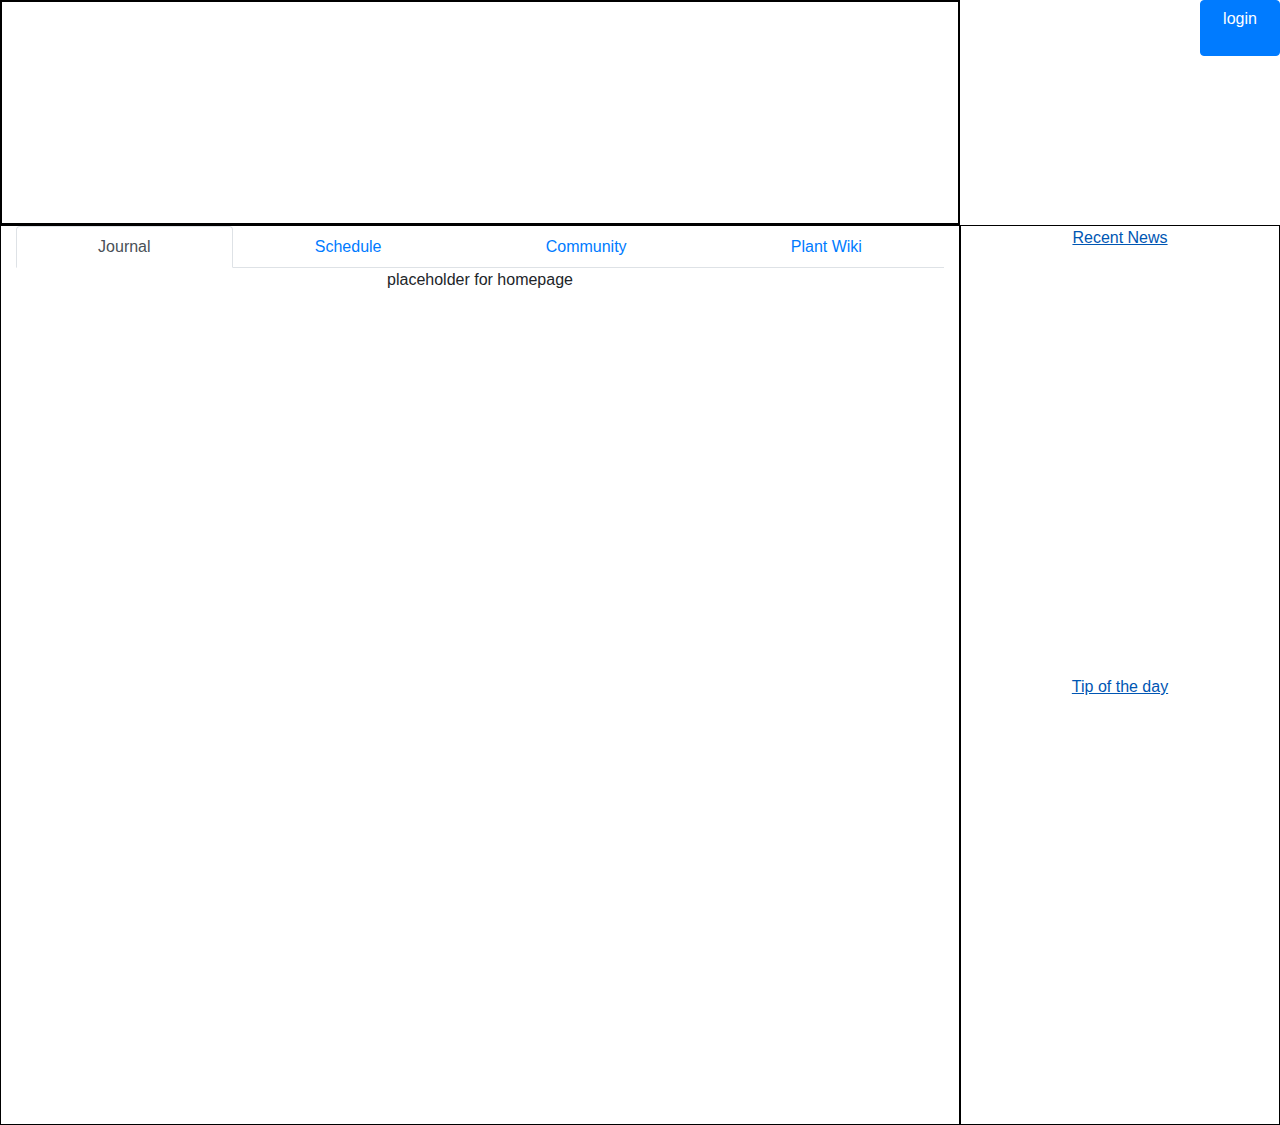
==== index.html @ de7c78e4 "side bar finished" ====
<!--
Plant Track
Collaborators: Alex Guo, Crista Mondragon, Jeremy Robles
-->
<!DOCTYPE html>
<html>
<head>
<meta charset="utf-8">
<title>Plant Track</title>

<!-- Load style sheets -->
<link rel="stylesheet" href="https://stackpath.bootstrapcdn.com/bootstrap/4.3.1/css/bootstrap.min.css" integrity="sha384-ggOyR0iXCbMQv3Xipma34MD+dH/1fQ784/j6cY/iJTQUOhcWr7x9JvoRxT2MZw1T" crossorigin="anonymous">
<link rel="stylesheet" href="mainLayout.css">

<!-- Use mobile-aware viewport -->
<meta name="viewport" content=
  "width=device-width, initial-scale=1, shrink-to-fit=no">

<!-- Load any supplemental Javascript libraries here -->
<script src="https://code.jquery.com/jquery-3.3.1.slim.min.js" integrity="sha384-q8i/X+965DzO0rT7abK41JStQIAqVgRVzpbzo5smXKp4YfRvH+8abtTE1Pi6jizo" crossorigin="anonymous"></script>
<script src="https://cdnjs.cloudflare.com/ajax/libs/popper.js/1.14.7/umd/popper.min.js" integrity="sha384-UO2eT0CpHqdSJQ6hJty5KVphtPhzWj9WO1clHTMGa3JDZwrnQq4sF86dIHNDz0W1" crossorigin="anonymous"></script>
<script src="https://stackpath.bootstrapcdn.com/bootstrap/4.3.1/js/bootstrap.min.js" integrity="sha384-JjSmVgyd0p3pXB1rRibZUAYoIIy6OrQ6VrjIEaFf/nJGzIxFDsf4x0xIM+B07jRM" crossorigin="anonymous"></script>
</head>

<body>
<div class="headWrapper">
    <div class="homeWrapper">
        <button type="button" id="homeBtn" class="btn btn-link"></button>
    </div>
    <div class="loginWrapper">
        <button type="button" id="loginBtn" class="btn btn-primary">login</button>
    </div>
</div>
<div class="container-fluid">
    <div class="row">
        <div class="col-md-9">
    	    <!-- Nav tabs -->
    	    <ul class="nav nav-tabs nav-fill" id="displayTabs" role="tablist">
    		    <li class="nav-item">
    		        <a class="nav-link active" id="journal-tab" data-toggle="tab" href="#journal" role="tab" aria-controls="journalControls" aria-selected="true">Journal</a>
    	     	</li>
    	     	<li class="nav-item">
    		        <a class="nav-link" id="schedule-tab" data-toggle="tab" href="#schedule" role="tab" aria-controls="scheduleControls" aria-selected="false">Schedule</a>
    	     	</li>
    	     	<li class="nav-item">
    		        <a class="nav-link" id="community-tab" data-toggle="tab" href="#community" role="tab" aria-controls="communityControls" aria-selected="false">Community</a>
    	     	</li>
    	     	<li class="nav-item">
    		        <a class="nav-link" id="plantWiki-tab" data-toggle="tab" href="#plantWiki" role="tab" aria-controls="plantWikiControls" aria-selected="false">Plant Wiki</a>
    	     	</li>
    	    </ul>
    	    
    	    <!-- Tab panes -->
    	    <div class="tab-content" id="tabPanes">
    	        <div class="tab-pane active" id="home" role="tabpanel">
                    placeholder for homepage 
                </div>
                <div class="tab-pane" id="journal" role="tabpanel" aria-labelledby="journal-tab">
    		        <!--journal code here-->
    		        placeholder for journal
    	        </div>
    	        <div class="tab-pane" id="schedule" role="tabpanel" aria-labelledby="schedule-tab">
    	        	<!--schedule code here-->
    	        	placeholder for schedule
    	        </div>
    	        <div class="tab-pane" id="community" role="tabpanel" aria-labelledby="community-tab">
    	        	<!--community code here-->
    	        	placeholder for community
    	        </div>
                <div class="tab-pane" id="plantWiki" role="tabpanel" aria-labelledby="plantWiki-tab">
                    <!--plant wiki code here-->
                    placeholder for wiki
    	        </div>
    	    </div>
	    </div>
	    <div class="col-md-3">
	        <div class="sidebarElement">
                Recent News 
            </div>
	        <div class="sidebarElement">
                Tip of the day 
            </div>
	    </div>
    </div>
</div> 

</body>
<script>
    $('#homeBtn').on('click', function(event){
        console.log('pressed'); 
        $('#tabPanes').children().each(function(obj, div){
            $('#' + div.id).removeClass('active')
        })
        $('#displayTabs').children().each(function(obj, div){
            $('#' + div.firstElementChild.id).removeClass('active')
        })
        $("#home").addClass('active')
    });
</script>
</html>
---- mainLayout.css ----
html,body {
  height:100vh;  
  max-width: 1920px;
  margin: 0 auto;
}
.container .container-flex .row { 
    height: 100vh;
    overflow: auto;  
} 
.col-md-12{
    border:2px solid blue;
    height100vh;
}
.col-md-9 {
    border: 1px solid black;
    background: white;
    text-align: center;
    height: 100vh;
    overflow: auto;  
}

.col-md-3 {
    border: 1px solid black;
    background: white;
    text-align: center;
    height: 100vh;
    overflow: auto;  
}
.headWrapper{
    display:flex;
    width:100%;
    height:25%;
}
.homeWrapper{
    display:flex;
    width:75%;
    height:100%;
    border: 2px solid black;
}
#homeBtn{
    display:flex;
    height:100%;
    width:100%;
    align-items: center;
}
.loginWrapper{
    display:flex;
    height:100%;
    width: 25%;
    justify-content:flex-end;
}
#loginBtn{
    display: flex;
    width: 25%;
    height: 25%;
    justify-content:center;
}
.sidebarElement{ 
    display: flex;
    width: 100%;
    height: 50%;
    justify-content:center;
    text-decoration:underline;
    color:#0056b3
}
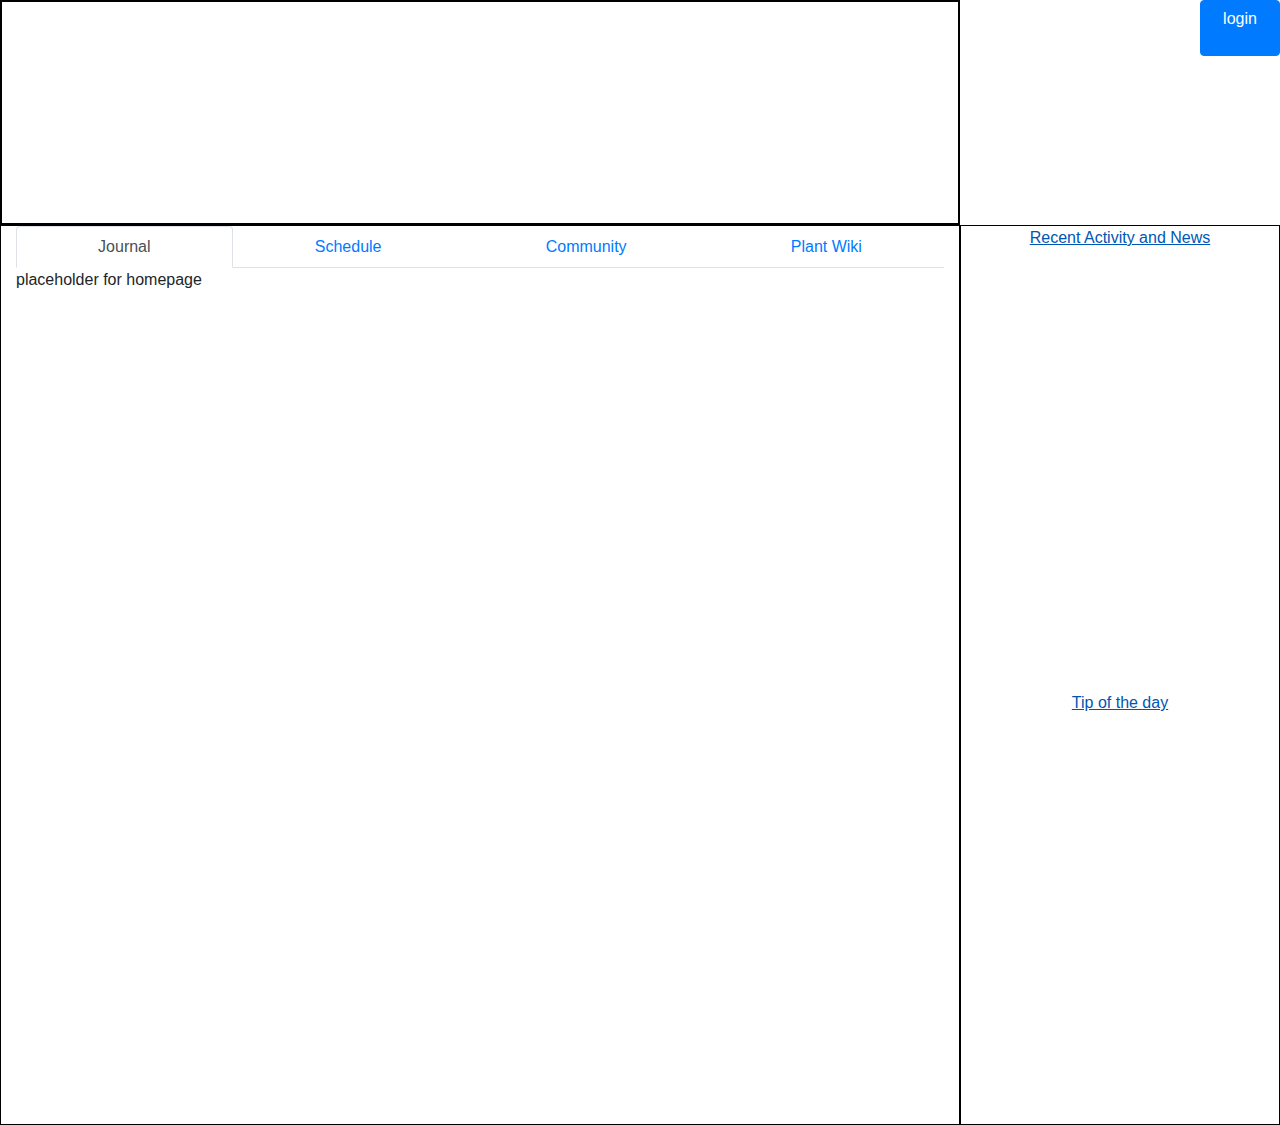
==== commit c6ada2bb: "Merged code" ====
--- a/index.html
+++ b/index.html
@@ -22,7 +22,7 @@
 <script src="https://stackpath.bootstrapcdn.com/bootstrap/4.3.1/js/bootstrap.min.js" integrity="sha384-JjSmVgyd0p3pXB1rRibZUAYoIIy6OrQ6VrjIEaFf/nJGzIxFDsf4x0xIM+B07jRM" crossorigin="anonymous"></script>
 </head>
 
-<body>
+<body onload="onLoad()">
 <div class="headWrapper">
     <div class="homeWrapper">
         <button type="button" id="homeBtn" class="btn btn-link"></button>
@@ -64,19 +64,201 @@
     	        	placeholder for schedule
     	        </div>
     	        <div class="tab-pane" id="community" role="tabpanel" aria-labelledby="community-tab">
-    	        	<!--community code here-->
-    	        	placeholder for community
+						<div class="container"  >
+
+								<header>
+									<p>
+									  <div align="left">
+										  <a href="#" onclick="communityHelp()"><img alt="help" src="help.png"  width="25" height="25" data-file-width="25" data-file-height="25"></a>
+										<input type="text" placeholder="Search communities...">
+							
+										<select>
+											<option value = "SortBy">Sort By...</option>
+										  <option value = "Alphabetical">Alphabetical</option>
+										  <option value = "Favorites">Favorites</option>
+										  <option value = "MostActive">Most Active</option>
+										  <option value = "LastVisited">Last Visited</option>
+										</select>
+									  </div>
+							
+									  <div align="right"><a href="#" onclick="return false;">
+										  <img alt="create community" src="add.png"  width="25" height="25" data-file-width="25" data-file-height="25">
+										<font color = "blue">Create Community</font></a>
+									  </div>
+									</p>
+								  </header>
+							
+								  
+								<div class="middle" style = "width: 100%; position: relative; " >
+							
+								  <div class="container" style = "width: 100%; float: left; overflow: hidden;">
+									<main class="content" style = "height: 75vh; overflow-y: scroll; padding: 0 0 0 270px;">
+									  <div>
+										  <div align="left"><a href="#" onclick="return false;">
+											  <img alt="new post" src="add.png"  width="30" height="30" data-file-width="30" data-file-height="30">
+											<font color = "blue">Make new post</font></a>
+										  </div><br>
+									  </div>
+									  <div id = "crista_post">
+										  <p><img alt="Crista M." src="crista.png"  width="64" height="64" data-file-width="64" data-file-height="64" style="border:1px solid black;"> <strong><a href="#" onclick="return false;"><font color="blue">Crista M.</font></a></strong> posted in <a href="#" onclick="return false;"><font color="blue"><u>#Rose-Growers</u></font></a></p>
+										  <p style="padding-left: 10px;">Look at my white rose bush! I worked real hard watering it and cultivating the soil when it was a wee little starter.</p>
+										  <p><img alt="Curio" src="post3.png"   height="128"  data-file-height="128" style="border:1px solid black; width: 100%; max-width: 100%;"> </p>
+										  <p>
+											<table style="table-layout: fixed; width: 100%; border: 1px solid;">
+											  
+												<td style ="width: 50%; " align = "center"><a href="#" onclick="return false;"><img alt="upvote" src="upvote.png"  width="20" height="20" data-file-width="20" data-file-height="20"> Upvote</a></button></td>
+												<td style ="width: 50%;"  align = "center"><a href="#" onclick="return false;"><img alt="comment" src="comment.png"  width="20" height="20" data-file-width="20" data-file-height="20"> Comment</a></button></td>
+											</table> 
+										  </p>
+									  </div>
+									  <div id = "rosa_post">
+										<p><img alt="Rosa D." src="rosa.png"  width="64" height="64" data-file-width="64" data-file-height="64" style="border:1px solid black;"> <strong><a href="#" onclick="return false;"><font color="blue">Rosa D.</font></a></strong> posted in <a href="#" onclick="return false;"><font color="blue"><u>#Chicago-Trackers</u></font></a></p>
+										<p style="padding-left: 10px;">Found this strange shrub in Greek Town. What is it? It smelled quite lovely and had white buds growing from it. I took this picture right after it was raining, so I do apologize for the poor quality of my phone camera.</p>
+										<p><img alt="Curio" src="post1.png"   height="128"  data-file-height="128" style="border:1px solid black; width: 100%; max-width: 100%;"> </p>
+										<p>
+										  <table style="table-layout: fixed; width: 100%; border: 1px solid;">
+											
+											  <td style ="width: 50%; " align = "center"><a href="#" onclick="return false;"><img alt="upvote" src="upvote.png"  width="20" height="20" data-file-width="20" data-file-height="20"> Upvote</a></button></td>
+											  <td style ="width: 50%;"  align = "center"><a href="#" onclick="return false;"><img alt="comment" src="comment.png"  width="20" height="20" data-file-width="20" data-file-height="20"> Comment</a></button></td>
+										  </table> 
+										</p>
+									  </div>
+									  <br>
+									  <div id = "alex_post">
+										  <p><img alt="Alex G." src="alex.png"  width="64" height="64" data-file-width="64" data-file-height="64" style="border:1px solid black;">  <strong><a href="#" onclick="return false;"><font color="blue">Alex G.</font></a></strong> posted in <a href="#" onclick="return false;"><font color="blue"><u>#Plant-Hoes</u></font><a href="#" onclick="return false;"></a></p>
+										  <p style="padding-left: 10px;">Look at this hoe.</p>
+										  <p><img alt="Curio" src="post2.png"   height="128"  data-file-height="128" style="border:1px solid black; width: 100%; max-width: 100%;"></p>
+										  <p>
+											<table style="table-layout: fixed; width: 100%; border: 1px solid;">
+												<td style ="width: 50%; " align = "center"><a href="#" onclick="return false;"><img alt="upvote" src="upvote.png"  width="20" height="20" data-file-width="20" data-file-height="20"> Upvote</a></button></td>
+												<td style ="width: 50%;"  align = "center"><a href="#" onclick="return false;"><img alt="comment" src="comment.png"  width="20" height="20" data-file-width="20" data-file-height="20"> Comment</a></button></td>
+											</table> 
+										  </p>
+									  </div>
+							
+									  <div id = "jeremy_post">
+										  <p><img alt="Jeremy R." src="jeremy.png"  width="64" height="64" data-file-width="64" data-file-height="64" style="border:1px solid black;">  <strong><a href="#" onclick="return false;"><font color="blue">Jeremy R.</font></a></strong> posted in <a href="#" onclick="return false;"><font color="blue"><u>#Announcements</u></font><a href="#" onclick="return false;"></a></p>
+										  <p style="padding-left: 10px;">Welcome to Plant Track Communities! Join a community based on specific interests. You may want to look into local garden clubs in your area. Love plant memes? Join <a href="#" onclick="return false;"><font color="blue"><u>#Plant-Hoes</u></font><a href="#" onclick="return false;"></a>! You can even make your own community and have other Plant Track users join them.</a></p>
+										  <p><img alt="Welcome to Communities" src="post4.png"   height="128"  data-file-height="128" style="border:1px solid black; width: 100%; max-width: 100%;"></p>
+										  <p>
+											<table style="table-layout: fixed; width: 100%; border: 1px solid;">
+												<td style ="width: 50%; " align = "center"><a href="#" onclick="return false;"><img alt="upvote" src="upvote.png"  width="20" height="20" data-file-width="20" data-file-height="20"> Upvote</a></button></td>
+												<td style ="width: 50%;"  align = "center"><a href="#" onclick="return false;"><img alt="comment" src="comment.png"  width="20" height="20" data-file-width="20" data-file-height="20"> Comment</a></button></td>
+											</table> 
+										  </p>
+									  </div>
+							
+									</main><!-- .content -->
+								  </div><!-- .container-->
+							  
+								  <aside class="left-sidebar" style =
+								  "float: left; width: 250px; margin-left: -100%;
+								  position: relative; ">
+									<p><u><strong>Your Communities</strong></u></p>
+									<p id = "ChicagoTrackersSubscribed"><a href="#" onclick="return false;"><font color = "#546E7A">#Chicago-Trackers</font></a> <a href="#" onclick="chicagoTrackers()"><img alt="remove" src="remove.png"  width="15" height="15" data-file-width="15" data-file-height="15"></a></p>
+									<p id = "PlantHoesSubscribed"><a href="#" onclick="return false;"><font color = "#546E7A">#Plant-Hoes</font></a> <a href="#" onclick="plantHoes()"><img alt="remove" src="remove.png"  width="15" height="15" data-file-width="15" data-file-height="15"></a></p>
+									<p id = "RoseGrowersSubscribed"><a href="#" onclick="return false"><font color = "#546E7A">#Rose-Growers</font></a> <a href="#" onclick="roseGrowers()"><img alt="remove" src="remove.png"  width="15" height="15" data-file-width="15" data-file-height="15"></a></p>
+								  
+									<p><strong><u>Suggested</u></strong></p>
+									<p id = "RoseGrowersSubscribe"><a href="#" onclick="return false"><font color = "#546E7A">#Rose-Growers</font></a> <a href="#" onclick="roseGrowers()"><img  alt="add" src="add.png"  width="15" height="15" data-file-width="15" data-file-height="15"></a></p>
+								  </aside><!-- .left-sidebar -->
+							  
+								</div><!-- .middle-->
+							</div> <!-- class="container" -->
     	        </div>
                 <div class="tab-pane" id="plantWiki" role="tabpanel" aria-labelledby="plantWiki-tab">
-                    <!--plant wiki code here-->
-                    placeholder for wiki
+                    
+<div class="container">
+
+		<header>
+			<h1><font face="Candara" color="green"><b>Plant Track Wiki</b></font> <a href="wikilogo.png" class="image">
+				<img alt="Wiki Logo.jpg" src="wikilogo.png"  width="100" height="100" data-file-width="100" data-file-height="100">
+			  </a></h1>
+			<div align="right"><input type="text" placeholder="Search Wiki..."></div>
+		  </header>
+	
+		<h1 id="firstHeading" class="firstHeading" style = "border-bottom: thin solid">Pansies</h1>
+	
+		<div class="middle" style = "width: 100%; position: relative;">
+	
+			<div class="container" style = "	width: 100%; float: left; overflow: hidden;">
+			  <main class="content" style = "padding: 0 350px 0 0;">
+				  <p>The garden pansy is a type of large-flowered hybrid plant cultivated as a garden flower. It is derived by hybridization from several species in the section Melanium ("the pansies") of the genus Viola, particularly Viola tricolor, a wildflower of Europe and western Asia known as heartsease. Some of these hybrids are referred to as Viola × wittrockiana Gams ex Nauenb. & Buttler. For simplicity, the older name Viola tricolor var. hortensis is often used.</p>
+				  <p>The garden pansy flower is 5 to 8 centimetres (2 to 3 in) in diameter and has two slightly overlapping upper petals, two side petals, and a single bottom petal with a slight beard emanating from the flower's center. These petals are usually white or yellow, purplish, or blue. The plant may grow to 23 cm (9 in) in height, and prefers sun to varying degrees and well-draining soils.</p>
+				  <p>Pansies are beautiful garden flowers that are usually grown as annuals, although they are technically biennials. They are a member of the genus Viola, making them closely related to violets. The most popular pansy purchased at garden centers each spring is Viola × wittrockiana, a hybrid form with many cultivars. Pansies are cultivated in a wide range of colors, ranging from gold and orange to purple, violet, and blue. Some pansies have bi-colored petals that are reminiscent of faces. The flowers are about two to three inches (about 6 cm) in diameter.</p>
+				</main><!-- .content -->
+			</div><!-- .container-->
+		
+			<aside class="right-sidebar" style = "
+			float: left;
+			width: 350px;
+			margin-left: -350px;
+			position: relative;">
+				<table class="infobox" style="text-align: left; width: 200px; font-size: 100%; border:1px solid;">
+					<tbody>
+					  <tr>
+					  <th colspan="2" style="text-align: center; background-color: rgb(180,250,180)">Pansy
+					  </th>
+					  </tr>
+					
+					  <tr>
+						<td colspan="2" style="text-align: center">
+						<a href="pansies.jpg" class="image">
+						  <img alt="Pansy Flower.jpg" src="pansies.jpg"  width="220" height="190" data-file-width="575" data-file-height="599" style="border:1px solid black;">
+						</a>
+						</td>
+					  </tr>
+					
+					  <tr>
+						<td>Lifespan:
+						</td>
+						<td><div style="display:inline" class="lifespan">XX</div>
+						</td>
+					  </tr>
+					
+					  <tr>
+						<td>Habit:
+						</td>
+						<td><div style="display:inline" class="habit">XX</div>
+						</td>
+					  </tr>
+					
+					  <tr>
+						<td>Exposure:
+						</td>
+						<td><div style="display:inline" class="exposure">XX</div>
+						</td>
+					  </tr>
+					
+					  <tr>
+						<td>Water:
+						</td>
+						<td><div style="display:inline" class="water">XX</div>
+						</td>
+					  </tr>
+					
+					  <tr>
+						<td>Zones:
+						</td>
+						<td><div style="display:inline" class="lifespan">XX</div>
+						</td>
+					  </tr>
+					
+					</tbody>
+					</table>
+			</aside><!-- .right-sidebar -->
+		
+		  </div><!-- .middle-->
+	</div> <!-- class="container" -->
     	        </div>
     	    </div>
 	    </div>
 	    <div class="col-md-3">
 	        <div class="sidebarElement">
-                Recent News 
-            </div>
+				Recent Activity and News
+			</div>
+			<p id = "recents"> </p>
+			
 	        <div class="sidebarElement">
                 Tip of the day 
             </div>
@@ -95,6 +277,110 @@
             $('#' + div.firstElementChild.id).removeClass('active')
         })
         $("#home").addClass('active')
-    });
+	});
+	
+	
+	var isSubscribedToPlantHoes = true;
+  var isSubscribedToChicagoTrackers = true;
+  var isSubscribedToRoseGrowers = true;
+
+function plantHoes()
+{
+    //User is subscribed but clicked the remove button
+    if (isSubscribedToPlantHoes == true)
+  {
+    if (confirm("Unsubscribe from #Chicago-Trackers?"))
+    {
+    document.getElementById("alex_post").style.display = 'none';
+    
+    document.getElementById("PlantHoesSubscribed").style.display = 'none';
+	document.getElementById("recents").innerHTML = "Unsubscribed from #Plant-Hoes";
+	document.getElementById("PlantHoesSubscribe").style.display = '';
+    isSubscribedToPlantHoes = false;
+    }
+  }//end if (isSubscribedToChicagoTrackers == true)
+}//end function plantHoes()
+
+function chicagoTrackers()
+{
+  //User is subscribed but clicked the remove button
+  if (isSubscribedToChicagoTrackers == true)
+  {
+    if (confirm("Unsubscribe from #Chicago-Trackers?"))
+    {
+    document.getElementById("rosa_post").style.display = 'none';
+    
+	document.getElementById("recents").innerHTML = "Unsubscribed from #Chicago-Trackers";
+    document.getElementById("ChicagoTrackersSubscribed").style.display = 'none';
+    document.getElementById("ChicagoTrackersSubscribe").style.display = '';
+	isSubscribedToChicagoTrackers = false;
+    }
+  }//end if (isSubscribedToChicagoTrackers == true)
+}//end function chicagoTrackers()
+
+function roseGrowers()
+{
+  //User is subscribed but clicked the remove button
+  if (isSubscribedToRoseGrowers == true)
+  {
+    if (confirm("Unsubscribe from #Rose-Growers?"))
+    {
+    document.getElementById("crista_post").style.display = 'none';
+    
+    document.getElementById("RoseGrowersSubscribed").style.display = 'none';
+	document.getElementById("RoseGrowersSubscribe").style.display = '';
+	document.getElementById("recents").innerHTML = "Unsubscribed from #Rose-Growers";
+    isSubscribedToRoseGrowers = false;
+    }
+  }//end if (isSubscribedToRoseGrowers == true)
+
+  //User is not yet subscribed and clicked the add button
+  else 
+  {
+    if (confirm("Subscribe to #Rose-Growers?"))
+    {
+      document.getElementById("crista_post").style.display = '';
+      document.getElementById("RoseGrowersSubscribed").style.display = '';
+      document.getElementById("RoseGrowersSubscribe").style.display = 'none';
+	  isSubscribedToRoseGrowers = true;
+	document.getElementById("recents").innerHTML = "Subscribed to #Rose-Growers";
+    }
+  }
+}//end function roseGrowers()
+
+function onLoad()
+{
+  if (isSubscribedToRoseGrowers == true)
+  {
+    document.getElementById("crista_post").style.display = 'none';
+    
+    document.getElementById("RoseGrowersSubscribed").style.display = 'none';
+    document.getElementById("RoseGrowersSubscribe").style.display = '';
+    isSubscribedToRoseGrowers = false;
+  }//end if (isSubscribedToRoseGrowers == true)
+
+  else 
+  {
+    document.getElementById("crista_post").style.display = '';
+    document.getElementById("RoseGrowersSubscribed").style.display = '';
+    document.getElementById("RoseGrowersSubscribe").style.display = 'none';
+    isSubscribedToRoseGrowers = true;
+  }
+}
+
+function addCommunity(elementID)
+{
+  
+}//end function addCommunity(elementID)
+
+function removeCommunity(elementID)
+{
+  
+}//end function addCommunity(elementID)
+
+function communityHelp()
+{
+  alert("Welcome to Plant Track Communities! Here you can see what other Plant Trackers are up to. Join communities based on specific interests and have posts curated for you.");
+}//end function communityHelp()
 </script>
 </html>
--- a/mainLayout.css
+++ b/mainLayout.css
@@ -14,7 +14,7 @@
 .col-md-9 {
     border: 1px solid black;
     background: white;
-    text-align: center;
+    text-align: left;
     height: 100vh;
     overflow: auto;  
 }
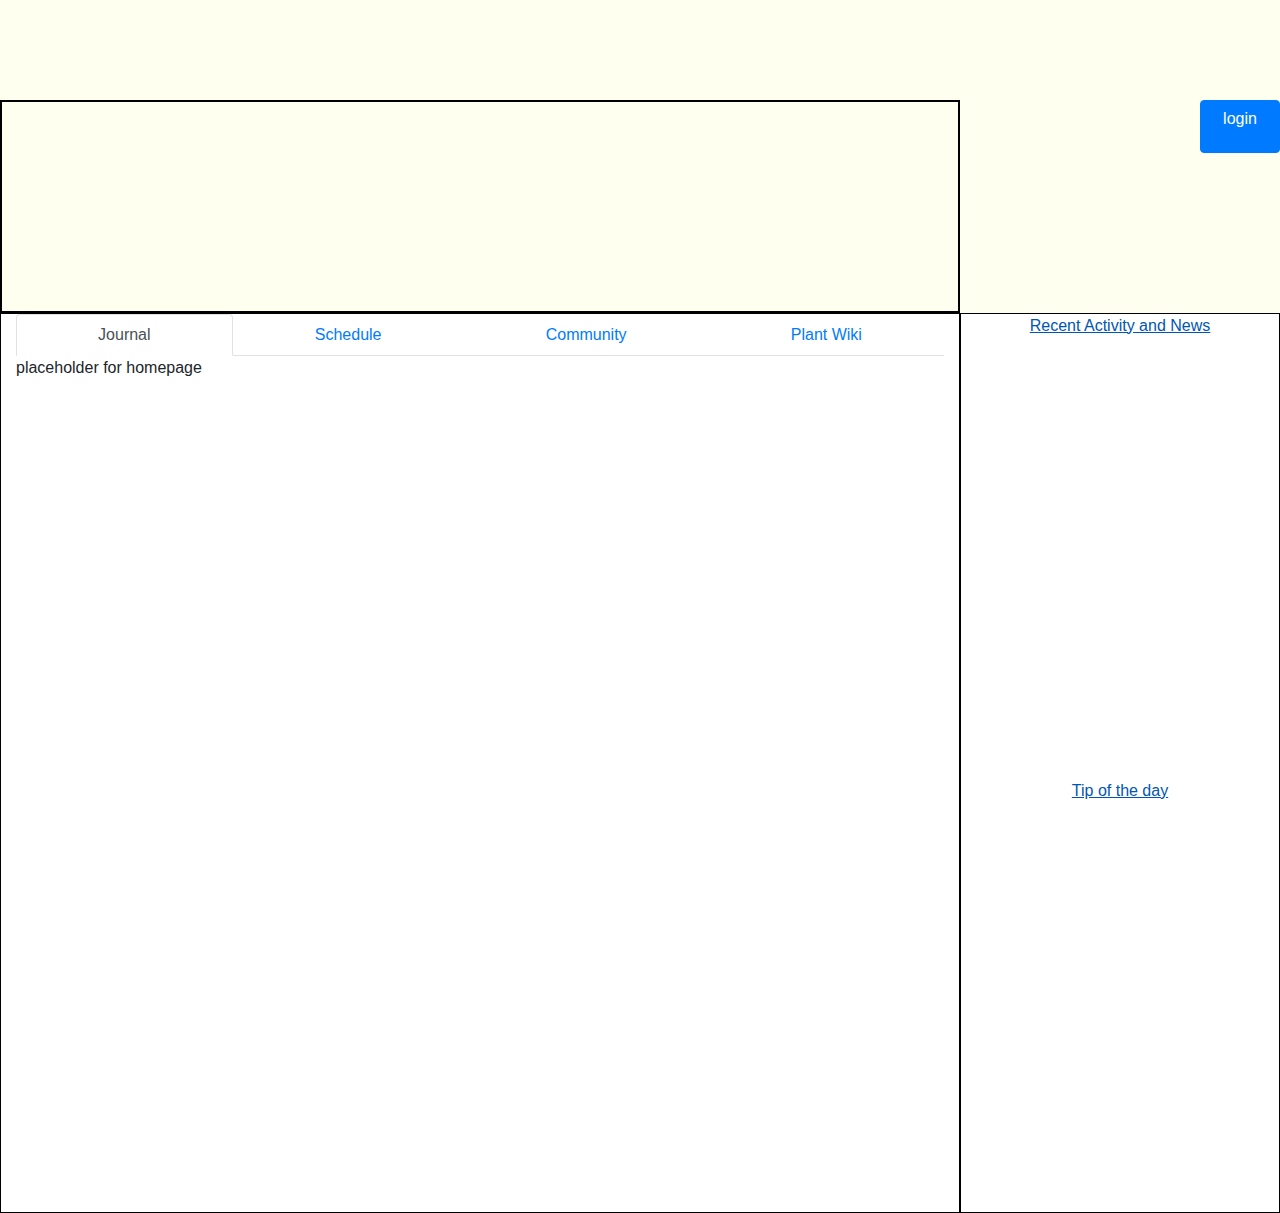
==== commit c525090e: "Merge branch 'master' of https://github.com/cmondragon15117/plant-tracker" ====
--- a/index.html
+++ b/index.html
@@ -49,11 +49,11 @@
     		        <a class="nav-link" id="plantWiki-tab" data-toggle="tab" href="#plantWiki" role="tab" aria-controls="plantWikiControls" aria-selected="false">Plant Wiki</a>
     	     	</li>
     	    </ul>
-    	    
+
     	    <!-- Tab panes -->
     	    <div class="tab-content" id="tabPanes">
     	        <div class="tab-pane active" id="home" role="tabpanel">
-                    placeholder for homepage 
+                    placeholder for homepage
                 </div>
                 <div class="tab-pane" id="journal" role="tabpanel" aria-labelledby="journal-tab">
     		        <!--journal code here-->
@@ -71,7 +71,7 @@
 									  <div align="left">
 										  <a href="#" onclick="communityHelp()"><img alt="help" src="help.png"  width="25" height="25" data-file-width="25" data-file-height="25"></a>
 										<input type="text" placeholder="Search communities...">
-							
+
 										<select>
 											<option value = "SortBy">Sort By...</option>
 										  <option value = "Alphabetical">Alphabetical</option>
@@ -80,17 +80,17 @@
 										  <option value = "LastVisited">Last Visited</option>
 										</select>
 									  </div>
-							
+
 									  <div align="right"><a href="#" onclick="return false;">
 										  <img alt="create community" src="add.png"  width="25" height="25" data-file-width="25" data-file-height="25">
 										<font color = "blue">Create Community</font></a>
 									  </div>
 									</p>
 								  </header>
-							
-								  
+
+
 								<div class="middle" style = "width: 100%; position: relative; " >
-							
+
 								  <div class="container" style = "width: 100%; float: left; overflow: hidden;">
 									<main class="content" style = "height: 75vh; overflow-y: scroll; padding: 0 0 0 270px;">
 									  <div>
@@ -105,10 +105,10 @@
 										  <p><img alt="Curio" src="post3.png"   height="128"  data-file-height="128" style="border:1px solid black; width: 100%; max-width: 100%;"> </p>
 										  <p>
 											<table style="table-layout: fixed; width: 100%; border: 1px solid;">
-											  
+
 												<td style ="width: 50%; " align = "center"><a href="#" onclick="return false;"><img alt="upvote" src="upvote.png"  width="20" height="20" data-file-width="20" data-file-height="20"> Upvote</a></button></td>
 												<td style ="width: 50%;"  align = "center"><a href="#" onclick="return false;"><img alt="comment" src="comment.png"  width="20" height="20" data-file-width="20" data-file-height="20"> Comment</a></button></td>
-											</table> 
+											</table>
 										  </p>
 									  </div>
 									  <div id = "rosa_post">
@@ -117,10 +117,10 @@
 										<p><img alt="Curio" src="post1.png"   height="128"  data-file-height="128" style="border:1px solid black; width: 100%; max-width: 100%;"> </p>
 										<p>
 										  <table style="table-layout: fixed; width: 100%; border: 1px solid;">
-											
+
 											  <td style ="width: 50%; " align = "center"><a href="#" onclick="return false;"><img alt="upvote" src="upvote.png"  width="20" height="20" data-file-width="20" data-file-height="20"> Upvote</a></button></td>
 											  <td style ="width: 50%;"  align = "center"><a href="#" onclick="return false;"><img alt="comment" src="comment.png"  width="20" height="20" data-file-width="20" data-file-height="20"> Comment</a></button></td>
-										  </table> 
+										  </table>
 										</p>
 									  </div>
 									  <br>
@@ -132,10 +132,10 @@
 											<table style="table-layout: fixed; width: 100%; border: 1px solid;">
 												<td style ="width: 50%; " align = "center"><a href="#" onclick="return false;"><img alt="upvote" src="upvote.png"  width="20" height="20" data-file-width="20" data-file-height="20"> Upvote</a></button></td>
 												<td style ="width: 50%;"  align = "center"><a href="#" onclick="return false;"><img alt="comment" src="comment.png"  width="20" height="20" data-file-width="20" data-file-height="20"> Comment</a></button></td>
-											</table> 
+											</table>
 										  </p>
 									  </div>
-							
+
 									  <div id = "jeremy_post">
 										  <p><img alt="Jeremy R." src="jeremy.png"  width="64" height="64" data-file-width="64" data-file-height="64" style="border:1px solid black;">  <strong><a href="#" onclick="return false;"><font color="blue">Jeremy R.</font></a></strong> posted in <a href="#" onclick="return false;"><font color="blue"><u>#Announcements</u></font><a href="#" onclick="return false;"></a></p>
 										  <p style="padding-left: 10px;">Welcome to Plant Track Communities! Join a community based on specific interests. You may want to look into local garden clubs in your area. Love plant memes? Join <a href="#" onclick="return false;"><font color="blue"><u>#Plant-Hoes</u></font><a href="#" onclick="return false;"></a>! You can even make your own community and have other Plant Track users join them.</a></p>
@@ -144,13 +144,13 @@
 											<table style="table-layout: fixed; width: 100%; border: 1px solid;">
 												<td style ="width: 50%; " align = "center"><a href="#" onclick="return false;"><img alt="upvote" src="upvote.png"  width="20" height="20" data-file-width="20" data-file-height="20"> Upvote</a></button></td>
 												<td style ="width: 50%;"  align = "center"><a href="#" onclick="return false;"><img alt="comment" src="comment.png"  width="20" height="20" data-file-width="20" data-file-height="20"> Comment</a></button></td>
-											</table> 
+											</table>
 										  </p>
 									  </div>
-							
+
 									</main><!-- .content -->
 								  </div><!-- .container-->
-							  
+
 								  <aside class="left-sidebar" style =
 								  "float: left; width: 250px; margin-left: -100%;
 								  position: relative; ">
@@ -158,16 +158,16 @@
 									<p id = "ChicagoTrackersSubscribed"><a href="#" onclick="return false;"><font color = "#546E7A">#Chicago-Trackers</font></a> <a href="#" onclick="chicagoTrackers()"><img alt="remove" src="remove.png"  width="15" height="15" data-file-width="15" data-file-height="15"></a></p>
 									<p id = "PlantHoesSubscribed"><a href="#" onclick="return false;"><font color = "#546E7A">#Plant-Hoes</font></a> <a href="#" onclick="plantHoes()"><img alt="remove" src="remove.png"  width="15" height="15" data-file-width="15" data-file-height="15"></a></p>
 									<p id = "RoseGrowersSubscribed"><a href="#" onclick="return false"><font color = "#546E7A">#Rose-Growers</font></a> <a href="#" onclick="roseGrowers()"><img alt="remove" src="remove.png"  width="15" height="15" data-file-width="15" data-file-height="15"></a></p>
-								  
+
 									<p><strong><u>Suggested</u></strong></p>
 									<p id = "RoseGrowersSubscribe"><a href="#" onclick="return false"><font color = "#546E7A">#Rose-Growers</font></a> <a href="#" onclick="roseGrowers()"><img  alt="add" src="add.png"  width="15" height="15" data-file-width="15" data-file-height="15"></a></p>
 								  </aside><!-- .left-sidebar -->
-							  
+
 								</div><!-- .middle-->
 							</div> <!-- class="container" -->
     	        </div>
                 <div class="tab-pane" id="plantWiki" role="tabpanel" aria-labelledby="plantWiki-tab">
-                    
+
 <div class="container">
 
 		<header>
@@ -176,11 +176,11 @@
 			  </a></h1>
 			<div align="right"><input type="text" placeholder="Search Wiki..."></div>
 		  </header>
-	
+
 		<h1 id="firstHeading" class="firstHeading" style = "border-bottom: thin solid">Pansies</h1>
-	
+
 		<div class="middle" style = "width: 100%; position: relative;">
-	
+
 			<div class="container" style = "	width: 100%; float: left; overflow: hidden;">
 			  <main class="content" style = "padding: 0 350px 0 0;">
 				  <p>The garden pansy is a type of large-flowered hybrid plant cultivated as a garden flower. It is derived by hybridization from several species in the section Melanium ("the pansies") of the genus Viola, particularly Viola tricolor, a wildflower of Europe and western Asia known as heartsease. Some of these hybrids are referred to as Viola × wittrockiana Gams ex Nauenb. & Buttler. For simplicity, the older name Viola tricolor var. hortensis is often used.</p>
@@ -188,7 +188,7 @@
 				  <p>Pansies are beautiful garden flowers that are usually grown as annuals, although they are technically biennials. They are a member of the genus Viola, making them closely related to violets. The most popular pansy purchased at garden centers each spring is Viola × wittrockiana, a hybrid form with many cultivars. Pansies are cultivated in a wide range of colors, ranging from gold and orange to purple, violet, and blue. Some pansies have bi-colored petals that are reminiscent of faces. The flowers are about two to three inches (about 6 cm) in diameter.</p>
 				</main><!-- .content -->
 			</div><!-- .container-->
-		
+
 			<aside class="right-sidebar" style = "
 			float: left;
 			width: 350px;
@@ -200,7 +200,7 @@
 					  <th colspan="2" style="text-align: center; background-color: rgb(180,250,180)">Pansy
 					  </th>
 					  </tr>
-					
+
 					  <tr>
 						<td colspan="2" style="text-align: center">
 						<a href="pansies.jpg" class="image">
@@ -208,46 +208,46 @@
 						</a>
 						</td>
 					  </tr>
-					
+
 					  <tr>
 						<td>Lifespan:
 						</td>
 						<td><div style="display:inline" class="lifespan">XX</div>
 						</td>
 					  </tr>
-					
+
 					  <tr>
 						<td>Habit:
 						</td>
 						<td><div style="display:inline" class="habit">XX</div>
 						</td>
 					  </tr>
-					
+
 					  <tr>
 						<td>Exposure:
 						</td>
 						<td><div style="display:inline" class="exposure">XX</div>
 						</td>
 					  </tr>
-					
+
 					  <tr>
 						<td>Water:
 						</td>
 						<td><div style="display:inline" class="water">XX</div>
 						</td>
 					  </tr>
-					
+
 					  <tr>
 						<td>Zones:
 						</td>
 						<td><div style="display:inline" class="lifespan">XX</div>
 						</td>
 					  </tr>
-					
+
 					</tbody>
 					</table>
 			</aside><!-- .right-sidebar -->
-		
+
 		  </div><!-- .middle-->
 	</div> <!-- class="container" -->
     	        </div>
@@ -258,18 +258,18 @@
 				Recent Activity and News
 			</div>
 			<p id = "recents"> </p>
-			
+
 	        <div class="sidebarElement">
-                Tip of the day 
+                Tip of the day
             </div>
 	    </div>
     </div>
-</div> 
+</div>
 
 </body>
 <script>
     $('#homeBtn').on('click', function(event){
-        console.log('pressed'); 
+        console.log('pressed');
         $('#tabPanes').children().each(function(obj, div){
             $('#' + div.id).removeClass('active')
         })
@@ -278,8 +278,8 @@
         })
         $("#home").addClass('active')
 	});
-	
-	
+
+
 	var isSubscribedToPlantHoes = true;
   var isSubscribedToChicagoTrackers = true;
   var isSubscribedToRoseGrowers = true;
@@ -292,7 +292,7 @@
     if (confirm("Unsubscribe from #Chicago-Trackers?"))
     {
     document.getElementById("alex_post").style.display = 'none';
-    
+
     document.getElementById("PlantHoesSubscribed").style.display = 'none';
 	document.getElementById("recents").innerHTML = "Unsubscribed from #Plant-Hoes";
 	document.getElementById("PlantHoesSubscribe").style.display = '';
@@ -309,7 +309,7 @@
     if (confirm("Unsubscribe from #Chicago-Trackers?"))
     {
     document.getElementById("rosa_post").style.display = 'none';
-    
+
 	document.getElementById("recents").innerHTML = "Unsubscribed from #Chicago-Trackers";
     document.getElementById("ChicagoTrackersSubscribed").style.display = 'none';
     document.getElementById("ChicagoTrackersSubscribe").style.display = '';
@@ -326,7 +326,7 @@
     if (confirm("Unsubscribe from #Rose-Growers?"))
     {
     document.getElementById("crista_post").style.display = 'none';
-    
+
     document.getElementById("RoseGrowersSubscribed").style.display = 'none';
 	document.getElementById("RoseGrowersSubscribe").style.display = '';
 	document.getElementById("recents").innerHTML = "Unsubscribed from #Rose-Growers";
@@ -335,7 +335,7 @@
   }//end if (isSubscribedToRoseGrowers == true)
 
   //User is not yet subscribed and clicked the add button
-  else 
+  else
   {
     if (confirm("Subscribe to #Rose-Growers?"))
     {
@@ -353,13 +353,13 @@
   if (isSubscribedToRoseGrowers == true)
   {
     document.getElementById("crista_post").style.display = 'none';
-    
+
     document.getElementById("RoseGrowersSubscribed").style.display = 'none';
     document.getElementById("RoseGrowersSubscribe").style.display = '';
     isSubscribedToRoseGrowers = false;
   }//end if (isSubscribedToRoseGrowers == true)
 
-  else 
+  else
   {
     document.getElementById("crista_post").style.display = '';
     document.getElementById("RoseGrowersSubscribed").style.display = '';
@@ -370,12 +370,12 @@
 
 function addCommunity(elementID)
 {
-  
+
 }//end function addCommunity(elementID)
 
 function removeCommunity(elementID)
 {
-  
+
 }//end function addCommunity(elementID)
 
 function communityHelp()
--- a/mainLayout.css
+++ b/mainLayout.css
@@ -1,12 +1,15 @@
 html,body {
-  height:100vh;  
+  height:100vh;
   max-width: 1920px;
   margin: 0 auto;
+  padding-top: 50px;
+  background: ivory;
+
 }
-.container .container-flex .row { 
+.container .container-flex .row {
     height: 100vh;
-    overflow: auto;  
-} 
+    overflow: auto;
+}
 .col-md-12{
     border:2px solid blue;
     height100vh;
@@ -16,7 +19,7 @@
     background: white;
     text-align: left;
     height: 100vh;
-    overflow: auto;  
+    overflow: auto;
 }
 
 .col-md-3 {
@@ -24,7 +27,7 @@
     background: white;
     text-align: center;
     height: 100vh;
-    overflow: auto;  
+    overflow: auto;
 }
 .headWrapper{
     display:flex;
@@ -49,13 +52,14 @@
     width: 25%;
     justify-content:flex-end;
 }
+
 #loginBtn{
     display: flex;
     width: 25%;
     height: 25%;
     justify-content:center;
 }
-.sidebarElement{ 
+.sidebarElement{
     display: flex;
     width: 100%;
     height: 50%;
@@ -63,3 +67,19 @@
     text-decoration:underline;
     color:#0056b3
 }
+
+table {
+  padding: 50px;
+  margin: 0 auto;
+  border-collapse: collapse;
+}
+
+td {
+  text-align: center;
+  padding-right: 75px;
+  /* border-right: solid 1px #f00; */
+}
+
+.journal {
+  padding-right: 150px;
+}
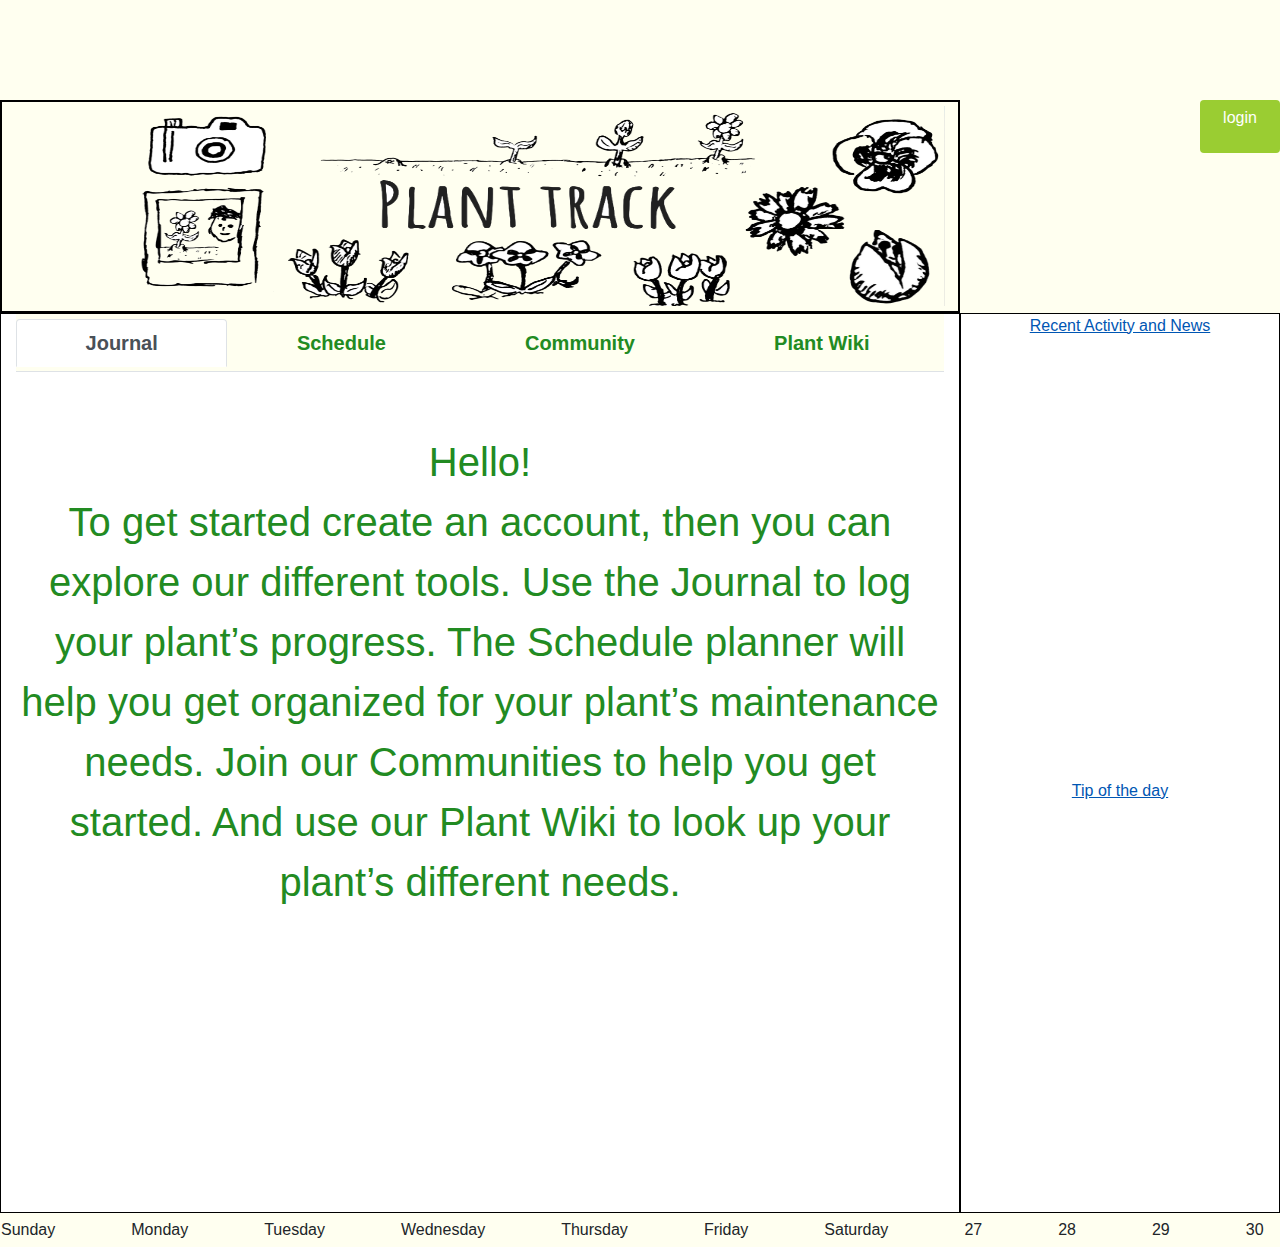
==== commit 360b2661: "adding journal entries, style" ====
--- a/index.html
+++ b/index.html
@@ -5,382 +5,561 @@
 <!DOCTYPE html>
 <html>
 <head>
-<meta charset="utf-8">
-<title>Plant Track</title>
-
-<!-- Load style sheets -->
-<link rel="stylesheet" href="https://stackpath.bootstrapcdn.com/bootstrap/4.3.1/css/bootstrap.min.css" integrity="sha384-ggOyR0iXCbMQv3Xipma34MD+dH/1fQ784/j6cY/iJTQUOhcWr7x9JvoRxT2MZw1T" crossorigin="anonymous">
-<link rel="stylesheet" href="mainLayout.css">
-
-<!-- Use mobile-aware viewport -->
-<meta name="viewport" content=
+  <meta charset="utf-8">
+  <title>
+    Plant Track
+    <a src="planttracklogo"></a>
+  </title>
+
+  <!-- Load style sheets -->
+  <link rel="stylesheet" href="https://stackpath.bootstrapcdn.com/bootstrap/4.3.1/css/bootstrap.min.css" integrity="sha384-ggOyR0iXCbMQv3Xipma34MD+dH/1fQ784/j6cY/iJTQUOhcWr7x9JvoRxT2MZw1T" crossorigin="anonymous">
+  <link rel="stylesheet" href="mainLayout.css">
+
+  <!-- Use mobile-aware viewport -->
+  <meta name="viewport" content=
   "width=device-width, initial-scale=1, shrink-to-fit=no">
 
-<!-- Load any supplemental Javascript libraries here -->
-<script src="https://code.jquery.com/jquery-3.3.1.slim.min.js" integrity="sha384-q8i/X+965DzO0rT7abK41JStQIAqVgRVzpbzo5smXKp4YfRvH+8abtTE1Pi6jizo" crossorigin="anonymous"></script>
-<script src="https://cdnjs.cloudflare.com/ajax/libs/popper.js/1.14.7/umd/popper.min.js" integrity="sha384-UO2eT0CpHqdSJQ6hJty5KVphtPhzWj9WO1clHTMGa3JDZwrnQq4sF86dIHNDz0W1" crossorigin="anonymous"></script>
-<script src="https://stackpath.bootstrapcdn.com/bootstrap/4.3.1/js/bootstrap.min.js" integrity="sha384-JjSmVgyd0p3pXB1rRibZUAYoIIy6OrQ6VrjIEaFf/nJGzIxFDsf4x0xIM+B07jRM" crossorigin="anonymous"></script>
+  <!-- Load any supplemental Javascript libraries here -->
+  <script src="https://code.jquery.com/jquery-3.3.1.slim.min.js" integrity="sha384-q8i/X+965DzO0rT7abK41JStQIAqVgRVzpbzo5smXKp4YfRvH+8abtTE1Pi6jizo" crossorigin="anonymous"></script>
+  <script src="https://cdnjs.cloudflare.com/ajax/libs/popper.js/1.14.7/umd/popper.min.js" integrity="sha384-UO2eT0CpHqdSJQ6hJty5KVphtPhzWj9WO1clHTMGa3JDZwrnQq4sF86dIHNDz0W1" crossorigin="anonymous"></script>
+  <script src="https://stackpath.bootstrapcdn.com/bootstrap/4.3.1/js/bootstrap.min.js" integrity="sha384-JjSmVgyd0p3pXB1rRibZUAYoIIy6OrQ6VrjIEaFf/nJGzIxFDsf4x0xIM+B07jRM" crossorigin="anonymous"></script>
 </head>
 
 <body onload="onLoad()">
-<div class="headWrapper">
+  <div class="headWrapper">
     <div class="homeWrapper">
-        <button type="button" id="homeBtn" class="btn btn-link"></button>
+      <button type="button" id="homeBtn" class="btn btn-link"><img src="planttracklogo.png"  width="1000" height="200" id="logo"></button>
     </div>
     <div class="loginWrapper">
-        <button type="button" id="loginBtn" class="btn btn-primary">login</button>
+      <button type="button" id="loginBtn" class="btn btn-primary">login</button>
     </div>
-</div>
-<div class="container-fluid">
+  </div>
+  <div class="container-fluid">
     <div class="row">
-        <div class="col-md-9">
-    	    <!-- Nav tabs -->
-    	    <ul class="nav nav-tabs nav-fill" id="displayTabs" role="tablist">
-    		    <li class="nav-item">
-    		        <a class="nav-link active" id="journal-tab" data-toggle="tab" href="#journal" role="tab" aria-controls="journalControls" aria-selected="true">Journal</a>
-    	     	</li>
-    	     	<li class="nav-item">
-    		        <a class="nav-link" id="schedule-tab" data-toggle="tab" href="#schedule" role="tab" aria-controls="scheduleControls" aria-selected="false">Schedule</a>
-    	     	</li>
-    	     	<li class="nav-item">
-    		        <a class="nav-link" id="community-tab" data-toggle="tab" href="#community" role="tab" aria-controls="communityControls" aria-selected="false">Community</a>
-    	     	</li>
-    	     	<li class="nav-item">
-    		        <a class="nav-link" id="plantWiki-tab" data-toggle="tab" href="#plantWiki" role="tab" aria-controls="plantWikiControls" aria-selected="false">Plant Wiki</a>
-    	     	</li>
-    	    </ul>
-
-    	    <!-- Tab panes -->
-    	    <div class="tab-content" id="tabPanes">
-    	        <div class="tab-pane active" id="home" role="tabpanel">
-                    placeholder for homepage
-                </div>
-                <div class="tab-pane" id="journal" role="tabpanel" aria-labelledby="journal-tab">
-    		        <!--journal code here-->
-    		        placeholder for journal
-    	        </div>
-    	        <div class="tab-pane" id="schedule" role="tabpanel" aria-labelledby="schedule-tab">
-    	        	<!--schedule code here-->
-    	        	placeholder for schedule
-    	        </div>
-    	        <div class="tab-pane" id="community" role="tabpanel" aria-labelledby="community-tab">
-						<div class="container"  >
-
-								<header>
-									<p>
-									  <div align="left">
-										  <a href="#" onclick="communityHelp()"><img alt="help" src="help.png"  width="25" height="25" data-file-width="25" data-file-height="25"></a>
-										<input type="text" placeholder="Search communities...">
-
-										<select>
-											<option value = "SortBy">Sort By...</option>
-										  <option value = "Alphabetical">Alphabetical</option>
-										  <option value = "Favorites">Favorites</option>
-										  <option value = "MostActive">Most Active</option>
-										  <option value = "LastVisited">Last Visited</option>
-										</select>
-									  </div>
-
-									  <div align="right"><a href="#" onclick="return false;">
-										  <img alt="create community" src="add.png"  width="25" height="25" data-file-width="25" data-file-height="25">
-										<font color = "blue">Create Community</font></a>
-									  </div>
-									</p>
-								  </header>
-
-
-								<div class="middle" style = "width: 100%; position: relative; " >
-
-								  <div class="container" style = "width: 100%; float: left; overflow: hidden;">
-									<main class="content" style = "height: 75vh; overflow-y: scroll; padding: 0 0 0 270px;">
-									  <div>
-										  <div align="left"><a href="#" onclick="return false;">
-											  <img alt="new post" src="add.png"  width="30" height="30" data-file-width="30" data-file-height="30">
-											<font color = "blue">Make new post</font></a>
-										  </div><br>
-									  </div>
-									  <div id = "crista_post">
-										  <p><img alt="Crista M." src="crista.png"  width="64" height="64" data-file-width="64" data-file-height="64" style="border:1px solid black;"> <strong><a href="#" onclick="return false;"><font color="blue">Crista M.</font></a></strong> posted in <a href="#" onclick="return false;"><font color="blue"><u>#Rose-Growers</u></font></a></p>
-										  <p style="padding-left: 10px;">Look at my white rose bush! I worked real hard watering it and cultivating the soil when it was a wee little starter.</p>
-										  <p><img alt="Curio" src="post3.png"   height="128"  data-file-height="128" style="border:1px solid black; width: 100%; max-width: 100%;"> </p>
-										  <p>
-											<table style="table-layout: fixed; width: 100%; border: 1px solid;">
-
-												<td style ="width: 50%; " align = "center"><a href="#" onclick="return false;"><img alt="upvote" src="upvote.png"  width="20" height="20" data-file-width="20" data-file-height="20"> Upvote</a></button></td>
-												<td style ="width: 50%;"  align = "center"><a href="#" onclick="return false;"><img alt="comment" src="comment.png"  width="20" height="20" data-file-width="20" data-file-height="20"> Comment</a></button></td>
-											</table>
-										  </p>
-									  </div>
-									  <div id = "rosa_post">
-										<p><img alt="Rosa D." src="rosa.png"  width="64" height="64" data-file-width="64" data-file-height="64" style="border:1px solid black;"> <strong><a href="#" onclick="return false;"><font color="blue">Rosa D.</font></a></strong> posted in <a href="#" onclick="return false;"><font color="blue"><u>#Chicago-Trackers</u></font></a></p>
-										<p style="padding-left: 10px;">Found this strange shrub in Greek Town. What is it? It smelled quite lovely and had white buds growing from it. I took this picture right after it was raining, so I do apologize for the poor quality of my phone camera.</p>
-										<p><img alt="Curio" src="post1.png"   height="128"  data-file-height="128" style="border:1px solid black; width: 100%; max-width: 100%;"> </p>
-										<p>
-										  <table style="table-layout: fixed; width: 100%; border: 1px solid;">
-
-											  <td style ="width: 50%; " align = "center"><a href="#" onclick="return false;"><img alt="upvote" src="upvote.png"  width="20" height="20" data-file-width="20" data-file-height="20"> Upvote</a></button></td>
-											  <td style ="width: 50%;"  align = "center"><a href="#" onclick="return false;"><img alt="comment" src="comment.png"  width="20" height="20" data-file-width="20" data-file-height="20"> Comment</a></button></td>
-										  </table>
-										</p>
-									  </div>
-									  <br>
-									  <div id = "alex_post">
-										  <p><img alt="Alex G." src="alex.png"  width="64" height="64" data-file-width="64" data-file-height="64" style="border:1px solid black;">  <strong><a href="#" onclick="return false;"><font color="blue">Alex G.</font></a></strong> posted in <a href="#" onclick="return false;"><font color="blue"><u>#Plant-Hoes</u></font><a href="#" onclick="return false;"></a></p>
-										  <p style="padding-left: 10px;">Look at this hoe.</p>
-										  <p><img alt="Curio" src="post2.png"   height="128"  data-file-height="128" style="border:1px solid black; width: 100%; max-width: 100%;"></p>
-										  <p>
-											<table style="table-layout: fixed; width: 100%; border: 1px solid;">
-												<td style ="width: 50%; " align = "center"><a href="#" onclick="return false;"><img alt="upvote" src="upvote.png"  width="20" height="20" data-file-width="20" data-file-height="20"> Upvote</a></button></td>
-												<td style ="width: 50%;"  align = "center"><a href="#" onclick="return false;"><img alt="comment" src="comment.png"  width="20" height="20" data-file-width="20" data-file-height="20"> Comment</a></button></td>
-											</table>
-										  </p>
-									  </div>
-
-									  <div id = "jeremy_post">
-										  <p><img alt="Jeremy R." src="jeremy.png"  width="64" height="64" data-file-width="64" data-file-height="64" style="border:1px solid black;">  <strong><a href="#" onclick="return false;"><font color="blue">Jeremy R.</font></a></strong> posted in <a href="#" onclick="return false;"><font color="blue"><u>#Announcements</u></font><a href="#" onclick="return false;"></a></p>
-										  <p style="padding-left: 10px;">Welcome to Plant Track Communities! Join a community based on specific interests. You may want to look into local garden clubs in your area. Love plant memes? Join <a href="#" onclick="return false;"><font color="blue"><u>#Plant-Hoes</u></font><a href="#" onclick="return false;"></a>! You can even make your own community and have other Plant Track users join them.</a></p>
-										  <p><img alt="Welcome to Communities" src="post4.png"   height="128"  data-file-height="128" style="border:1px solid black; width: 100%; max-width: 100%;"></p>
-										  <p>
-											<table style="table-layout: fixed; width: 100%; border: 1px solid;">
-												<td style ="width: 50%; " align = "center"><a href="#" onclick="return false;"><img alt="upvote" src="upvote.png"  width="20" height="20" data-file-width="20" data-file-height="20"> Upvote</a></button></td>
-												<td style ="width: 50%;"  align = "center"><a href="#" onclick="return false;"><img alt="comment" src="comment.png"  width="20" height="20" data-file-width="20" data-file-height="20"> Comment</a></button></td>
-											</table>
-										  </p>
-									  </div>
-
-									</main><!-- .content -->
-								  </div><!-- .container-->
-
-								  <aside class="left-sidebar" style =
-								  "float: left; width: 250px; margin-left: -100%;
-								  position: relative; ">
-									<p><u><strong>Your Communities</strong></u></p>
-									<p id = "ChicagoTrackersSubscribed"><a href="#" onclick="return false;"><font color = "#546E7A">#Chicago-Trackers</font></a> <a href="#" onclick="chicagoTrackers()"><img alt="remove" src="remove.png"  width="15" height="15" data-file-width="15" data-file-height="15"></a></p>
-									<p id = "PlantHoesSubscribed"><a href="#" onclick="return false;"><font color = "#546E7A">#Plant-Hoes</font></a> <a href="#" onclick="plantHoes()"><img alt="remove" src="remove.png"  width="15" height="15" data-file-width="15" data-file-height="15"></a></p>
-									<p id = "RoseGrowersSubscribed"><a href="#" onclick="return false"><font color = "#546E7A">#Rose-Growers</font></a> <a href="#" onclick="roseGrowers()"><img alt="remove" src="remove.png"  width="15" height="15" data-file-width="15" data-file-height="15"></a></p>
-
-									<p><strong><u>Suggested</u></strong></p>
-									<p id = "RoseGrowersSubscribe"><a href="#" onclick="return false"><font color = "#546E7A">#Rose-Growers</font></a> <a href="#" onclick="roseGrowers()"><img  alt="add" src="add.png"  width="15" height="15" data-file-width="15" data-file-height="15"></a></p>
-								  </aside><!-- .left-sidebar -->
-
-								</div><!-- .middle-->
-							</div> <!-- class="container" -->
-    	        </div>
-                <div class="tab-pane" id="plantWiki" role="tabpanel" aria-labelledby="plantWiki-tab">
-
-<div class="container">
-
-		<header>
-			<h1><font face="Candara" color="green"><b>Plant Track Wiki</b></font> <a href="wikilogo.png" class="image">
-				<img alt="Wiki Logo.jpg" src="wikilogo.png"  width="100" height="100" data-file-width="100" data-file-height="100">
-			  </a></h1>
-			<div align="right"><input type="text" placeholder="Search Wiki..."></div>
-		  </header>
-
-		<h1 id="firstHeading" class="firstHeading" style = "border-bottom: thin solid">Pansies</h1>
-
-		<div class="middle" style = "width: 100%; position: relative;">
-
-			<div class="container" style = "	width: 100%; float: left; overflow: hidden;">
-			  <main class="content" style = "padding: 0 350px 0 0;">
-				  <p>The garden pansy is a type of large-flowered hybrid plant cultivated as a garden flower. It is derived by hybridization from several species in the section Melanium ("the pansies") of the genus Viola, particularly Viola tricolor, a wildflower of Europe and western Asia known as heartsease. Some of these hybrids are referred to as Viola × wittrockiana Gams ex Nauenb. & Buttler. For simplicity, the older name Viola tricolor var. hortensis is often used.</p>
-				  <p>The garden pansy flower is 5 to 8 centimetres (2 to 3 in) in diameter and has two slightly overlapping upper petals, two side petals, and a single bottom petal with a slight beard emanating from the flower's center. These petals are usually white or yellow, purplish, or blue. The plant may grow to 23 cm (9 in) in height, and prefers sun to varying degrees and well-draining soils.</p>
-				  <p>Pansies are beautiful garden flowers that are usually grown as annuals, although they are technically biennials. They are a member of the genus Viola, making them closely related to violets. The most popular pansy purchased at garden centers each spring is Viola × wittrockiana, a hybrid form with many cultivars. Pansies are cultivated in a wide range of colors, ranging from gold and orange to purple, violet, and blue. Some pansies have bi-colored petals that are reminiscent of faces. The flowers are about two to three inches (about 6 cm) in diameter.</p>
-				</main><!-- .content -->
-			</div><!-- .container-->
-
-			<aside class="right-sidebar" style = "
-			float: left;
-			width: 350px;
-			margin-left: -350px;
-			position: relative;">
-				<table class="infobox" style="text-align: left; width: 200px; font-size: 100%; border:1px solid;">
-					<tbody>
-					  <tr>
-					  <th colspan="2" style="text-align: center; background-color: rgb(180,250,180)">Pansy
-					  </th>
-					  </tr>
-
-					  <tr>
-						<td colspan="2" style="text-align: center">
-						<a href="pansies.jpg" class="image">
-						  <img alt="Pansy Flower.jpg" src="pansies.jpg"  width="220" height="190" data-file-width="575" data-file-height="599" style="border:1px solid black;">
-						</a>
-						</td>
-					  </tr>
-
-					  <tr>
-						<td>Lifespan:
-						</td>
-						<td><div style="display:inline" class="lifespan">XX</div>
-						</td>
-					  </tr>
-
-					  <tr>
-						<td>Habit:
-						</td>
-						<td><div style="display:inline" class="habit">XX</div>
-						</td>
-					  </tr>
-
-					  <tr>
-						<td>Exposure:
-						</td>
-						<td><div style="display:inline" class="exposure">XX</div>
-						</td>
-					  </tr>
-
-					  <tr>
-						<td>Water:
-						</td>
-						<td><div style="display:inline" class="water">XX</div>
-						</td>
-					  </tr>
-
-					  <tr>
-						<td>Zones:
-						</td>
-						<td><div style="display:inline" class="lifespan">XX</div>
-						</td>
-					  </tr>
-
-					</tbody>
-					</table>
-			</aside><!-- .right-sidebar -->
-
-		  </div><!-- .middle-->
-	</div> <!-- class="container" -->
-    	        </div>
-    	    </div>
-	    </div>
-	    <div class="col-md-3">
-	        <div class="sidebarElement">
-				Recent Activity and News
-			</div>
-			<p id = "recents"> </p>
-
-	        <div class="sidebarElement">
-                Tip of the day
+      <div class="col-md-9">
+        <!-- Nav tabs -->
+        <ul class="nav nav-tabs nav-fill" id="displayTabs" role="tablist">
+          <li class="nav-item">
+            <a class="nav-link active" id="journal-tab" data-toggle="tab" href="#journal" role="tab" aria-controls="journalControls" aria-selected="true">Journal</a>
+          </li>
+          <li class="nav-item">
+            <a class="nav-link" id="schedule-tab" data-toggle="tab" href="#schedule" role="tab" aria-controls="scheduleControls" aria-selected="false">Schedule</a>
+          </li>
+          <li class="nav-item">
+            <a class="nav-link" id="community-tab" data-toggle="tab" href="#community" role="tab" aria-controls="communityControls" aria-selected="false">Community</a>
+          </li>
+          <li class="nav-item">
+            <a class="nav-link" id="plantWiki-tab" data-toggle="tab" href="#plantWiki" role="tab" aria-controls="plantWikiControls" aria-selected="false">Plant Wiki</a>
+          </li>
+        </ul>
+
+        <!-- Tab panes -->
+        <div class="tab-content" id="tabPanes">
+          <div class="tab-pane active" id="home" role="tabpanel">
+            <!-- <img src="planttracklogo.png"  width="1225" height="500"> data-file-width="25" data-file-height="25">-->
+
+            <div id="summary">
+              <br>
+              Hello!
+              <br>
+              To get started create an account, then you can explore our different tools.
+              Use the Journal to log your plant’s progress.
+              The Schedule planner will help you get organized for your plant’s maintenance needs.
+              Join our Communities to help you get started.
+              And use our Plant Wiki to look up your plant’s different needs.
             </div>
-	    </div>
+          </div>
+          <div class="tab-pane" id="journal" role="tabpanel" aria-labelledby="journal-tab">
+            <!--journal code here-->
+            <br>
+
+            <!-- journal buttons -->
+            <table>
+              <td>
+                <!-- <button type="button" name="button" class="journalBtn">?</button> -->
+                <a href="#" onclick="journalHelp()"><img alt="help" src="help.png"  width="25" height="25" data-file-width="25" data-file-height="25"></a>
+              </td>
+              <td>
+                <input type="text" placeholder="Search journal entries...">
+              </td>
+              <td>
+                <select>
+                  <option value = "SortBy">Sort By...</option>
+                  <option value = "Alphabetical">Alphabetical</option>
+                  <option value = "Favorites">Favorites</option>
+                  <option value = "MostActive">Most Active</option>
+                  <option value = "LastVisited">Last Visited</option>
+                </select>
+              </td>
+              <td>
+                <a href="#" onclick="return false;">
+                  <img alt="create entry" src="add.png"  width="25" height="25" data-file-width="25" data-file-height="25">
+                  <font color = "forestgreen">Create Entry</font></a>
+                </td>
+
+              </table>
+
+              <!-- journal entries -->
+              <table>
+                <tr>
+                  <td class="journalHeader">
+                    Name
+                  </td>
+                  <td class="journalHeader">
+                    Species
+                  </td>
+                  <td class="journalHeader">
+                    Log Data
+                  </td>
+                  <td class="journalHeader">
+                    Status
+                  </td>
+                  <td class="journalHeader">
+                    Timeline
+                  </td>
+                </tr>
+                <br><br>
+                <tr>
+                  <td class="journal">
+                    Charles
+                  </td>
+                  <td class="journal">
+                    Rosebush
+                  </td>
+                  <td class="journal">
+                    09/20/2019
+                  </td>
+                  <td class="journal">
+                    Mature
+                  </td>
+                  <td class="journal">
+                    Coming soon!
+                  </td>
+                </tr>
+                <tr>
+                  <td class="journal">
+                    Rosy
+                  </td>
+                  <td class="journal">
+                    Rosebush
+                  </td>
+                  <td class="journal">
+                    02/18/2018
+                  </td>
+                  <td class="journal">
+                    Dying
+                  </td>
+                  <td class="journal">
+                    ...
+                  </td>
+                </tr>
+                <tr>
+                  <td class="journal">
+                    Daze
+                  </td>
+                  <td class="journal">
+                    Daisy
+                  </td>
+                  <td class="journal">
+                    09/12/2019
+                  </td>
+                  <td class="journal">
+                    Seedling
+                  </td>
+                  <td class="journal">
+                    ...
+                  </td>
+                </tr>
+                <tr>
+                  <td class="journal">
+                    Gingy
+                  </td>
+                  <td class="journal">
+                    Ginger
+                  </td>
+                  <td class="journal">
+                    09/2/2019
+                  </td>
+                  <td class="journal">
+                    Seedling
+                  </td>
+                  <td class="journal">
+                    ...
+                  </td>
+                </tr>
+                <tr>
+                  <td class="journal">
+                    Rosa
+                  </td>
+                  <td class="journal">
+                    Rosebush
+                  </td>
+                  <td class="journal">
+                    03/18/2019
+                  </td>
+                  <td class="journal">
+                    Seedling
+                  </td>
+                  <td class="journal">
+                    ...
+                  </td>
+                </tr>
+              </table>
+            </div>
+            <div class="tab-pane" id="schedule" role="tabpanel" aria-labelledby="schedule-tab">
+              <script type="text/javascript">
+                var table = document.createElement('table');
+                var tr = document.createElement('tr');
+                var weekdays = ['Sunday', 'Monday', 'Tuesday', 'Wednesday', 'Thursday', 'Friday', 'Saturday'];
+
+                for(var i = 0; i < 7; i++) {
+                  var td = document.createElement('td');
+                  var text = document.createTextNode(weekdays[i]);
+                  td.appendChild(text);
+                  tr.appendChild(td);
+                }
+                table.appendChild(tr);
+                var counter = 27;
+                for (var i = 0; i < 5; i++){
+                  var tr1 = document.createElement('tr');
+                  for(var i = 0; i < 7; i++) {
+                    if(counter == 32) {
+                      counter = 1;
+                    }
+                    var td1 = document.createElement('td');
+                    var text1 = document.createTextNode(counter.toString());
+                    td1.appendChild(text1);
+                    tr.appendChild(td1);
+                    counter++;
+                  }
+                  table.appendChild(tr);
+                }
+
+                document.body.appendChild(table);
+              </script>
+            </div>
+            <div class="tab-pane" id="community" role="tabpanel" aria-labelledby="community-tab">
+              <div class="container"  >
+
+                <header>
+                  <p>
+                    <div align="left">
+                      <a href="#" onclick="communityHelp()"><img alt="help" src="help.png"  width="25" height="25" data-file-width="25" data-file-height="25"></a>
+                      <input type="text" placeholder="Search communities...">
+
+                      <select>
+                        <option value = "SortBy">Sort By...</option>
+                        <option value = "Alphabetical">Alphabetical</option>
+                        <option value = "Favorites">Favorites</option>
+                        <option value = "MostActive">Most Active</option>
+                        <option value = "LastVisited">Last Visited</option>
+                      </select>
+                    </div>
+
+                    <div align="right"><a href="#" onclick="return false;">
+                      <img alt="create community" src="add.png"  width="25" height="25" data-file-width="25" data-file-height="25">
+                      <font color = "forestgreen">Create Community</font></a>
+                    </div>
+                  </p>
+                </header>
+
+
+                <div class="middle" style = "width: 100%; position: relative; " >
+
+                  <div class="container" style = "width: 100%; float: left; overflow: hidden;">
+                    <main class="content" style = "height: 75vh; overflow-y: scroll; padding: 0 0 0 270px;">
+                      <div>
+                        <div align="left"><a href="#" onclick="return false;">
+                          <img alt="new post" src="add.png"  width="30" height="30" data-file-width="30" data-file-height="30">
+                          <font color = "forestgreen">Make new post</font></a>
+                        </div><br>
+                      </div>
+                      <div id = "crista_post">
+                        <p><img alt="Crista M." src="crista.png"  width="64" height="64" data-file-width="64" data-file-height="64" style="border:1px solid black;"> <strong><a href="#" onclick="return false;"><font color="forestgreen">Crista M.</font></a></strong> posted in <a href="#" onclick="return false;"><font color="forestgreen"><u>#Rose-Growers</u></font></a></p>
+                        <p style="padding-left: 10px;">Look at my white rose bush! I worked real hard watering it and cultivating the soil when it was a wee little starter.</p>
+                        <p><img alt="Curio" src="post3.png"   height="128"  data-file-height="128" style="border:1px solid black; width: 100%; max-width: 100%;"> </p>
+                        <p>
+                          <table style="table-layout: fixed; width: 100%; border: 1px solid;">
+
+                            <td style ="width: 50%; " align = "center"><a href="#" onclick="return false;"><img alt="upvote" src="upvote.png"  width="20" height="20" data-file-width="20" data-file-height="20"> Upvote</a></button></td>
+                            <td style ="width: 50%;"  align = "center"><a href="#" onclick="return false;"><img alt="comment" src="comment.png"  width="20" height="20" data-file-width="20" data-file-height="20"> Comment</a></button></td>
+                          </table>
+                        </p>
+                      </div>
+                      <div id = "rosa_post">
+                        <p><img alt="Rosa D." src="rosa.png"  width="64" height="64" data-file-width="64" data-file-height="64" style="border:1px solid black;"> <strong><a href="#" onclick="return false;"><font color="forestgreen">Rosa D.</font></a></strong> posted in <a href="#" onclick="return false;"><font color="forestgreen"><u>#Chicago-Trackers</u></font></a></p>
+                        <p style="padding-left: 10px;">Found this strange shrub in Greek Town. What is it? It smelled quite lovely and had white buds growing from it. I took this picture right after it was raining, so I do apologize for the poor quality of my phone camera.</p>
+                        <p><img alt="Curio" src="post1.png"   height="128"  data-file-height="128" style="border:1px solid black; width: 100%; max-width: 100%;"> </p>
+                        <p>
+                          <table style="table-layout: fixed; width: 100%; border: 1px solid;">
+
+                            <td style ="width: 50%; " align = "center"><a href="#" onclick="return false;"><img alt="upvote" src="upvote.png"  width="20" height="20" data-file-width="20" data-file-height="20"> Upvote</a></button></td>
+                            <td style ="width: 50%;"  align = "center"><a href="#" onclick="return false;"><img alt="comment" src="comment.png"  width="20" height="20" data-file-width="20" data-file-height="20"> Comment</a></button></td>
+                          </table>
+                        </p>
+                      </div>
+                      <br>
+                      <div id = "alex_post">
+                        <p><img alt="Alex G." src="alex.png"  width="64" height="64" data-file-width="64" data-file-height="64" style="border:1px solid black;">  <strong><a href="#" onclick="return false;"><font color="forestgreen">Alex G.</font></a></strong> posted in <a href="#" onclick="return false;"><font color="forestgreen"><u>#Plant-Hoes</u></font><a href="#" onclick="return false;"></a></p>
+                        <p style="padding-left: 10px;">Look at this hoe.</p>
+                        <p><img alt="Curio" src="post2.png"   height="128"  data-file-height="128" style="border:1px solid black; width: 100%; max-width: 100%;"></p>
+                        <p>
+                          <table style="table-layout: fixed; width: 100%; border: 1px solid;">
+                            <td style ="width: 50%; " align = "center"><a href="#" onclick="return false;"><img alt="upvote" src="upvote.png"  width="20" height="20" data-file-width="20" data-file-height="20"> Upvote</a></button></td>
+                            <td style ="width: 50%;"  align = "center"><a href="#" onclick="return false;"><img alt="comment" src="comment.png"  width="20" height="20" data-file-width="20" data-file-height="20"> Comment</a></button></td>
+                          </table>
+                        </p>
+                      </div>
+
+                      <div id = "jeremy_post">
+                        <p><img alt="Jeremy R." src="jeremy.png"  width="64" height="64" data-file-width="64" data-file-height="64" style="border:1px solid black;">  <strong><a href="#" onclick="return false;"><font color="forestgreen">Jeremy R.</font></a></strong> posted in <a href="#" onclick="return false;"><font color="forestgreen"><u>#Announcements</u></font><a href="#" onclick="return false;"></a></p>
+                        <p style="padding-left: 10px;">Welcome to Plant Track Communities! Join a community based on specific interests. You may want to look into local garden clubs in your area. Love plant memes? Join <a href="#" onclick="return false;"><font color="forestgreen"><u>#Plant-Hoes</u></font><a href="#" onclick="return false;"></a>! You can even make your own community and have other Plant Track users join them.</a></p>
+                        <p><img alt="Welcome to Communities" src="post4.png"   height="128"  data-file-height="128" style="border:1px solid black; width: 100%; max-width: 100%;"></p>
+                        <p>
+                          <table style="table-layout: fixed; width: 100%; border: 1px solid;">
+                            <td style ="width: 50%; " align = "center"><a href="#" onclick="return false;"><img alt="upvote" src="upvote.png"  width="20" height="20" data-file-width="20" data-file-height="20"> Upvote</a></button></td>
+                            <td style ="width: 50%;"  align = "center"><a href="#" onclick="return false;"><img alt="comment" src="comment.png"  width="20" height="20" data-file-width="20" data-file-height="20"> Comment</a></button></td>
+                          </table>
+                        </p>
+                      </div>
+
+                    </main><!-- .content -->
+                  </div><!-- .container-->
+
+                  <aside class="left-sidebar" style =
+                  "float: left; width: 250px; margin-left: -100%;
+                  position: relative; ">
+                  <p><u><strong>Your Communities</strong></u></p>
+                  <p id = "ChicagoTrackersSubscribed"><a href="#" onclick="return false;"><font color = "#546E7A">#Chicago-Trackers</font></a> <a href="#" onclick="chicagoTrackers()"><img alt="remove" src="remove.png"  width="15" height="15" data-file-width="15" data-file-height="15"></a></p>
+                  <p id = "PlantHoesSubscribed"><a href="#" onclick="return false;"><font color = "#546E7A">#Plant-Hoes</font></a> <a href="#" onclick="plantHoes()"><img alt="remove" src="remove.png"  width="15" height="15" data-file-width="15" data-file-height="15"></a></p>
+                  <p id = "RoseGrowersSubscribed"><a href="#" onclick="return false"><font color = "#546E7A">#Rose-Growers</font></a> <a href="#" onclick="roseGrowers()"><img alt="remove" src="remove.png"  width="15" height="15" data-file-width="15" data-file-height="15"></a></p>
+
+                  <p><strong><u>Suggested</u></strong></p>
+                  <p id = "RoseGrowersSubscribe"><a href="#" onclick="return false"><font color = "#546E7A">#Rose-Growers</font></a> <a href="#" onclick="roseGrowers()"><img  alt="add" src="add.png"  width="15" height="15" data-file-width="15" data-file-height="15"></a></p>
+                </aside><!-- .left-sidebar -->
+
+              </div><!-- .middle-->
+            </div> <!-- class="container" -->
+          </div>
+          <div class="tab-pane" id="plantWiki" role="tabpanel" aria-labelledby="plantWiki-tab">
+
+            <div class="container">
+
+              <header>
+                <h1><font face="Candara" color="green" font-size="80%"><b>Plant Track Wiki</b></font> <a href="wikilogo.png" class="image">
+                  <img alt="Wiki Logo.jpg" src="wikilogo.png"  width="100" height="100" data-file-width="100" data-file-height="100">
+                </a></h1>
+                <div align="right"><input type="text" placeholder="Search Wiki..."></div>
+              </header>
+
+              <h1 id="firstHeading" class="firstHeading" style = "border-bottom: thin solid">Pansies</h1>
+
+              <div class="middle" style = "width: 100%; position: relative;">
+
+                <div class="container" style = "	width: 100%; float: left; overflow: hidden;">
+                  <main class="content" style = "padding: 0 350px 0 0;">
+                    <p>The garden pansy is a type of large-flowered hybrid plant cultivated as a garden flower. It is derived by hybridization from several species in the section Melanium ("the pansies") of the genus Viola, particularly Viola tricolor, a wildflower of Europe and western Asia known as heartsease. Some of these hybrids are referred to as Viola × wittrockiana Gams ex Nauenb. & Buttler. For simplicity, the older name Viola tricolor var. hortensis is often used.</p>
+                    <p>The garden pansy flower is 5 to 8 centimetres (2 to 3 in) in diameter and has two slightly overlapping upper petals, two side petals, and a single bottom petal with a slight beard emanating from the flower's center. These petals are usually white or yellow, purplish, or forestgreen. The plant may grow to 23 cm (9 in) in height, and prefers sun to varying degrees and well-draining soils.</p>
+                    <p>Pansies are beautiful garden flowers that are usually grown as annuals, although they are technically biennials. They are a member of the genus Viola, making them closely related to violets. The most popular pansy purchased at garden centers each spring is Viola × wittrockiana, a hybrid form with many cultivars. Pansies are cultivated in a wide range of colors, ranging from gold and orange to purple, violet, and forestgreen. Some pansies have bi-colored petals that are reminiscent of faces. The flowers are about two to three inches (about 6 cm) in diameter.</p>
+                  </main><!-- .content -->
+                </div><!-- .container-->
+
+                <aside class="right-sidebar" style = "
+                float: left;
+                width: 350px;
+                margin-left: -350px;
+                position: relative;">
+                <table class="infobox" style="text-align: left; width: 200px; font-size: 100%; border:1px solid;">
+                  <tbody>
+                    <tr>
+                      <th colspan="2" style="text-align: center; background-color: rgb(180,250,180)">Pansy
+                      </th>
+                    </tr>
+
+                    <tr>
+                      <td colspan="2" style="text-align: center">
+                        <a href="pansies.jpg" class="image">
+                          <img alt="Pansy Flower.jpg" src="pansies.jpg"  width="220" height="190" data-file-width="575" data-file-height="599" style="border:1px solid black;">
+                        </a>
+                      </td>
+                    </tr>
+
+                    <tr>
+                      <td>Lifespan:
+                      </td>
+                      <td><div style="display:inline" class="lifespan">XX</div>
+                      </td>
+                    </tr>
+
+                    <tr>
+                      <td>Habit:
+                      </td>
+                      <td><div style="display:inline" class="habit">XX</div>
+                      </td>
+                    </tr>
+
+                    <tr>
+                      <td>Exposure:
+                      </td>
+                      <td><div style="display:inline" class="exposure">XX</div>
+                      </td>
+                    </tr>
+
+                    <tr>
+                      <td>Water:
+                      </td>
+                      <td><div style="display:inline" class="water">XX</div>
+                      </td>
+                    </tr>
+
+                    <tr>
+                      <td>Zones:
+                      </td>
+                      <td><div style="display:inline" class="lifespan">XX</div>
+                      </td>
+                    </tr>
+
+                  </tbody>
+                </table>
+              </aside><!-- .right-sidebar -->
+
+            </div><!-- .middle-->
+          </div> <!-- class="container" -->
+        </div>
+      </div>
     </div>
+    <div class="col-md-3">
+      <div class="sidebarElement">
+        Recent Activity and News
+      </div>
+      <p id = "recents"> </p>
+
+      <div class="sidebarElement">
+        Tip of the day
+      </div>
+    </div>
+  </div>
 </div>
 
 </body>
 <script>
-    $('#homeBtn').on('click', function(event){
-        console.log('pressed');
-        $('#tabPanes').children().each(function(obj, div){
-            $('#' + div.id).removeClass('active')
-        })
-        $('#displayTabs').children().each(function(obj, div){
-            $('#' + div.firstElementChild.id).removeClass('active')
-        })
-        $("#home").addClass('active')
-	});
-
-
-	var isSubscribedToPlantHoes = true;
+  $('#homeBtn').on('click', function(event){
+    console.log('pressed');
+    $('#tabPanes').children().each(function(obj, div){
+      $('#' + div.id).removeClass('active')
+    })
+    $('#displayTabs').children().each(function(obj, div){
+      $('#' + div.firstElementChild.id).removeClass('active')
+    })
+    $("#home").addClass('active')
+  });
+
+
+  var isSubscribedToPlantHoes = true;
   var isSubscribedToChicagoTrackers = true;
   var isSubscribedToRoseGrowers = true;
 
-function plantHoes()
-{
+  function plantHoes()
+  {
     //User is subscribed but clicked the remove button
     if (isSubscribedToPlantHoes == true)
-  {
-    if (confirm("Unsubscribe from #Chicago-Trackers?"))
     {
-    document.getElementById("alex_post").style.display = 'none';
-
-    document.getElementById("PlantHoesSubscribed").style.display = 'none';
-	document.getElementById("recents").innerHTML = "Unsubscribed from #Plant-Hoes";
-	document.getElementById("PlantHoesSubscribe").style.display = '';
-    isSubscribedToPlantHoes = false;
+      if (confirm("Unsubscribe from #Chicago-Trackers?"))
+      {
+        document.getElementById("alex_post").style.display = 'none';
+
+        document.getElementById("PlantHoesSubscribed").style.display = 'none';
+        document.getElementById("recents").innerHTML = "Unsubscribed from #Plant-Hoes";
+        document.getElementById("PlantHoesSubscribe").style.display = '';
+        isSubscribedToPlantHoes = false;
+      }
+    }//end if (isSubscribedToChicagoTrackers == true)
+  }//end function plantHoes()
+
+  function chicagoTrackers()
+  {
+    //User is subscribed but clicked the remove button
+    if (isSubscribedToChicagoTrackers == true)
+    {
+      if (confirm("Unsubscribe from #Chicago-Trackers?"))
+      {
+        document.getElementById("rosa_post").style.display = 'none';
+
+        document.getElementById("recents").innerHTML = "Unsubscribed from #Chicago-Trackers";
+        document.getElementById("ChicagoTrackersSubscribed").style.display = 'none';
+        document.getElementById("ChicagoTrackersSubscribe").style.display = '';
+        isSubscribedToChicagoTrackers = false;
+      }
+    }//end if (isSubscribedToChicagoTrackers == true)
+  }//end function chicagoTrackers()
+
+  function roseGrowers()
+  {
+    //User is subscribed but clicked the remove button
+    if (isSubscribedToRoseGrowers == true)
+    {
+      if (confirm("Unsubscribe from #Rose-Growers?"))
+      {
+        document.getElementById("crista_post").style.display = 'none';
+
+        document.getElementById("RoseGrowersSubscribed").style.display = 'none';
+        document.getElementById("RoseGrowersSubscribe").style.display = '';
+        document.getElementById("recents").innerHTML = "Unsubscribed from #Rose-Growers";
+        isSubscribedToRoseGrowers = false;
+      }
+    }//end if (isSubscribedToRoseGrowers == true)
+
+    //User is not yet subscribed and clicked the add button
+    else
+    {
+      if (confirm("Subscribe to #Rose-Growers?"))
+      {
+        document.getElementById("crista_post").style.display = '';
+        document.getElementById("RoseGrowersSubscribed").style.display = '';
+        document.getElementById("RoseGrowersSubscribe").style.display = 'none';
+        isSubscribedToRoseGrowers = true;
+        document.getElementById("recents").innerHTML = "Subscribed to #Rose-Growers";
+      }
     }
-  }//end if (isSubscribedToChicagoTrackers == true)
-}//end function plantHoes()
-
-function chicagoTrackers()
-{
-  //User is subscribed but clicked the remove button
-  if (isSubscribedToChicagoTrackers == true)
-  {
-    if (confirm("Unsubscribe from #Chicago-Trackers?"))
+  }//end function roseGrowers()
+
+  function onLoad()
+  {
+    if (isSubscribedToRoseGrowers == true)
     {
-    document.getElementById("rosa_post").style.display = 'none';
-
-	document.getElementById("recents").innerHTML = "Unsubscribed from #Chicago-Trackers";
-    document.getElementById("ChicagoTrackersSubscribed").style.display = 'none';
-    document.getElementById("ChicagoTrackersSubscribe").style.display = '';
-	isSubscribedToChicagoTrackers = false;
-    }
-  }//end if (isSubscribedToChicagoTrackers == true)
-}//end function chicagoTrackers()
-
-function roseGrowers()
-{
-  //User is subscribed but clicked the remove button
-  if (isSubscribedToRoseGrowers == true)
-  {
-    if (confirm("Unsubscribe from #Rose-Growers?"))
-    {
-    document.getElementById("crista_post").style.display = 'none';
-
-    document.getElementById("RoseGrowersSubscribed").style.display = 'none';
-	document.getElementById("RoseGrowersSubscribe").style.display = '';
-	document.getElementById("recents").innerHTML = "Unsubscribed from #Rose-Growers";
-    isSubscribedToRoseGrowers = false;
-    }
-  }//end if (isSubscribedToRoseGrowers == true)
-
-  //User is not yet subscribed and clicked the add button
-  else
-  {
-    if (confirm("Subscribe to #Rose-Growers?"))
+      document.getElementById("crista_post").style.display = 'none';
+
+      document.getElementById("RoseGrowersSubscribed").style.display = 'none';
+      document.getElementById("RoseGrowersSubscribe").style.display = '';
+      isSubscribedToRoseGrowers = false;
+    }//end if (isSubscribedToRoseGrowers == true)
+
+    else
     {
       document.getElementById("crista_post").style.display = '';
       document.getElementById("RoseGrowersSubscribed").style.display = '';
       document.getElementById("RoseGrowersSubscribe").style.display = 'none';
-	  isSubscribedToRoseGrowers = true;
-	document.getElementById("recents").innerHTML = "Subscribed to #Rose-Growers";
+      isSubscribedToRoseGrowers = true;
     }
   }
-}//end function roseGrowers()
-
-function onLoad()
-{
-  if (isSubscribedToRoseGrowers == true)
-  {
-    document.getElementById("crista_post").style.display = 'none';
-
-    document.getElementById("RoseGrowersSubscribed").style.display = 'none';
-    document.getElementById("RoseGrowersSubscribe").style.display = '';
-    isSubscribedToRoseGrowers = false;
-  }//end if (isSubscribedToRoseGrowers == true)
-
-  else
-  {
-    document.getElementById("crista_post").style.display = '';
-    document.getElementById("RoseGrowersSubscribed").style.display = '';
-    document.getElementById("RoseGrowersSubscribe").style.display = 'none';
-    isSubscribedToRoseGrowers = true;
+
+  function addCommunity(elementID)
+  {
+
+  }//end function addCommunity(elementID)
+
+  function removeCommunity(elementID)
+  {
+
+  }//end function addCommunity(elementID)
+
+  function communityHelp()
+  {
+    alert("Welcome to Plant Track Communities! Here you can see what other Plant Trackers are up to. Join communities based on specific interests and have posts curated for you.");
+  }//end function communityHelp()
+
+  function journalHelp() {
+    alert("Welcome to the Plant Track Journal! Here you can see your journal. This is where plant entries are kept. Add entries to keep track of all your plants!");
   }
-}
-
-function addCommunity(elementID)
-{
-
-}//end function addCommunity(elementID)
-
-function removeCommunity(elementID)
-{
-
-}//end function addCommunity(elementID)
-
-function communityHelp()
-{
-  alert("Welcome to Plant Track Communities! Here you can see what other Plant Trackers are up to. Join communities based on specific interests and have posts curated for you.");
-}//end function communityHelp()
 </script>
 </html>
--- a/mainLayout.css
+++ b/mainLayout.css
@@ -58,6 +58,8 @@
     width: 25%;
     height: 25%;
     justify-content:center;
+    background: yellowgreen;
+    border: 0px;
 }
 .sidebarElement{
     display: flex;
@@ -77,9 +79,60 @@
 td {
   text-align: center;
   padding-right: 75px;
-  /* border-right: solid 1px #f00; */
+  padding-top: 5px;
+  padding-bottom: 5px;
 }
-
+select {
+  text-align: center;
+  border: 3px yellowgreen;
+  border-radius: 20px;
+  background-color: darkseagreen;
+  padding: 5px;
+  color: black;
+}
+input {
+  border-radius: 20px;
+}
+ul {
+  background-color: ivory;
+  border: 3px yellowgreen;
+  padding: 5px;
+  color: forestgreen;
+}
+.nav-link {
+  border: 3px yellowgreen;
+  color: forestgreen;
+  font-weight: bold;
+  font-size: 20px;
+}
 .journal {
   padding-right: 150px;
 }
+.journalHeader {
+  padding-right: 150px;
+  border-bottom: black solid 1px;
+}
+
+.journalBtn {
+    display: flex;
+    justify-content:center;
+    text-align: center;
+    border: yellowgreen;
+    border-radius: 75px;
+    background-color: yellowgreen;
+    padding: 5px;
+    padding-left: 15px;
+    padding-right: 15px;
+}
+
+#summary {
+  border: 3px yellowgreen;
+  color: forestgreen;
+  text-align: center;
+  font-size: 40px;
+}
+
+#logo {
+  text-align: center;
+  padding-left: 100px;
+}
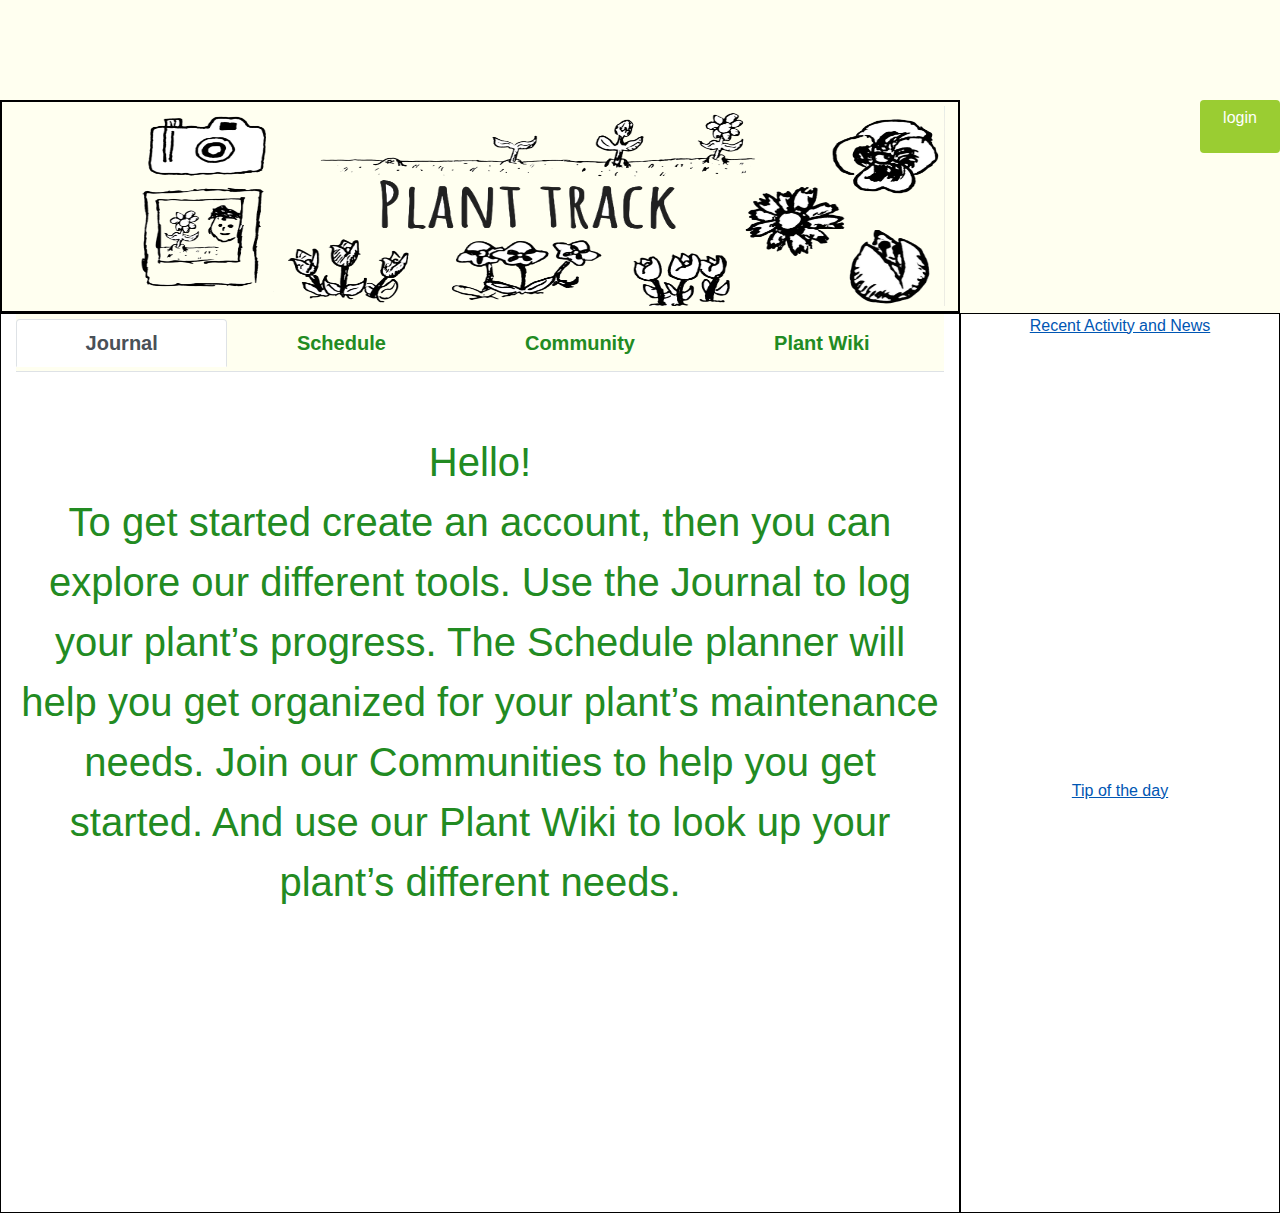
==== commit ab920726: "prefinal" ====
--- a/index.html
+++ b/index.html
@@ -207,10 +207,18 @@
               </table>
             </div>
             <div class="tab-pane" id="schedule" role="tabpanel" aria-labelledby="schedule-tab">
+              <br>
+              <div class="title" style="font-weight: bold;">November 2019</div>
+              <a href="#" onclick="return false;" style="padding-left:1000px;">
+                <img alt="create entry" src="add.png"  width="25" height="25" data-file-width="25" data-file-height="25">
+                <font color = "forestgreen" >Create Entry</font></a>
+
+
               <script type="text/javascript">
+                var divForTable = document.getElementById("schedule");
                 var table = document.createElement('table');
                 var tr = document.createElement('tr');
-                var weekdays = ['Sunday', 'Monday', 'Tuesday', 'Wednesday', 'Thursday', 'Friday', 'Saturday'];
+                var weekdays = ['S', 'M', 'T', 'W', 'R', 'F', 'S'];
 
                 for(var i = 0; i < 7; i++) {
                   var td = document.createElement('td');
@@ -218,26 +226,76 @@
                   td.appendChild(text);
                   tr.appendChild(td);
                 }
-                table.appendChild(tr);
+                divForTable.appendChild(table);
+                var br = document.createElement('br');
+                divForTable.appendChild(br);
+
+
                 var counter = 27;
+                var table1 = document.createElement('table');
                 for (var i = 0; i < 5; i++){
                   var tr1 = document.createElement('tr');
-                  for(var i = 0; i < 7; i++) {
+                  //document.write(i.toString());
+                  for(var j = 0; j < 7; j++) {
                     if(counter == 32) {
                       counter = 1;
                     }
                     var td1 = document.createElement('td');
                     var text1 = document.createTextNode(counter.toString());
                     td1.appendChild(text1);
-                    tr.appendChild(td1);
+                    tr1.appendChild(td1);
                     counter++;
                   }
-                  table.appendChild(tr);
+                  table1.appendChild(tr);
                 }
 
-                document.body.appendChild(table);
+                divForTable.appendChild(table1);
+
               </script>
+              <script>
+                var calendar = document.getElementById('schedule');
+                var table    = document.createElement("table");                /*Create `table` element*/
+                var rows     = 5;
+                var cols     = 7;
+                var counter  = 27;
+                for (var i = 1; i <= rows; i++) {
+                  var tr = document.createElement("tr");                 /*Create `tr` element*/
+                  for (var j = 1; j <= cols; j++) {
+                    if(counter == 32) {
+                      counter = 1;
+                    }
+                    var td = document.createElement("td");             /*Create `td` element*/
+                    var cellText = document.createTextNode(counter);   /*Create text for `td` element*/
+                    ++counter;
+                    td.appendChild(cellText);                          /*Append text to `td` element*/
+                    tr.appendChild(td);                                /*Append `td` to `tr` element*/
+                  }
+                  table.appendChild(tr);                                 /*Append `tr` to `table` element*/
+                }
+                calendar.appendChild(table);
+              </script>
+              <br><br><br>
+              <div class="calendartable" style="border: 1px forestgreen; padding: 10px;">
+                <table>
+                  <tr>
+                    <td>Today</td>
+                    <td><ul>
+                      <li>Water daisies and rosebushes!</li>
+                    </ul></td>
+                  </tr>
+                  <tr>
+                    <td>This Week</td>
+                    <td><ul>
+                      <li>Water daisies and rosebushes today</li>
+                      <li>Feed rosebushes on Tuesday</li>
+                      <li>Water Rosa</li>
+                    </ul></td>
+                  </tr>
+                </table>
+              </div>
+
             </div>
+
             <div class="tab-pane" id="community" role="tabpanel" aria-labelledby="community-tab">
               <div class="container"  >
 
--- a/mainLayout.css
+++ b/mainLayout.css
@@ -107,10 +107,12 @@
 }
 .journal {
   padding-right: 150px;
+  font-size: 18px;
 }
 .journalHeader {
   padding-right: 150px;
   border-bottom: black solid 1px;
+  font-size: 24px;
 }
 
 .journalBtn {
@@ -136,3 +138,22 @@
   text-align: center;
   padding-left: 100px;
 }
+
+.schedule {
+  padding: 5px;
+  text-align: justify;
+  padding-right: 100px;
+}
+
+.title {
+  padding-right: 80px;
+  text-align: center;
+  font-size: 30px;
+  color: forestgreen;
+}
+.calendartable {
+  color: forestgreen;
+  padding-bottom: 25px;
+  font-size: 25px;
+  border: forestgreen 1px;
+}
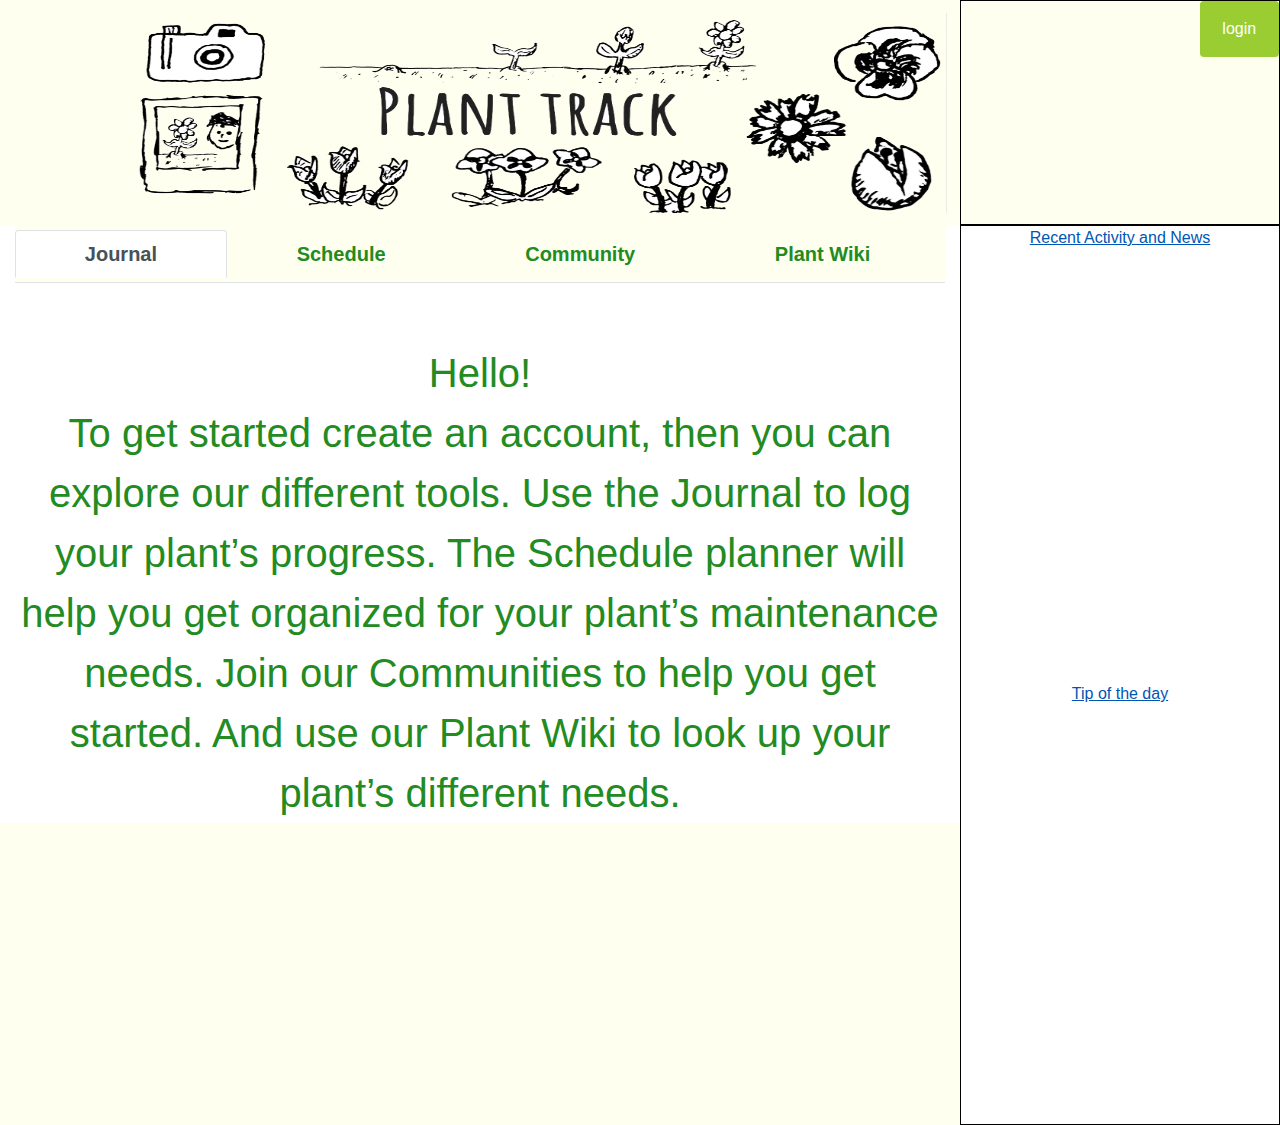
==== commit b4d7e5ac: "added background image assets" ====
--- a/index.html
+++ b/index.html
@@ -25,7 +25,7 @@
   <script src="https://stackpath.bootstrapcdn.com/bootstrap/4.3.1/js/bootstrap.min.js" integrity="sha384-JjSmVgyd0p3pXB1rRibZUAYoIIy6OrQ6VrjIEaFf/nJGzIxFDsf4x0xIM+B07jRM" crossorigin="anonymous"></script>
 </head>
 
-<body onload="onLoad()">
+<body onload="onLoad()" background="gardening-pattern">
   <div class="headWrapper">
     <div class="homeWrapper">
       <button type="button" id="homeBtn" class="btn btn-link"><img src="planttracklogo.png"  width="1000" height="200" id="logo"></button>
--- a/mainLayout.css
+++ b/mainLayout.css
@@ -2,32 +2,27 @@
   height:100vh;
   max-width: 1920px;
   margin: 0 auto;
-  padding-top: 50px;
   background: ivory;
-
 }
 .container .container-flex .row {
-    height: 100vh;
+    height: 100%;
     overflow: auto;
 }
 .col-md-12{
-    border:2px solid blue;
-    height100vh;
+    height100%;
 }
 .col-md-9 {
-    border: 1px solid black;
     background: white;
     text-align: left;
-    height: 100vh;
-    overflow: auto;
+    height: 100%;
 }
 
 .col-md-3 {
-    border: 1px solid black;
     background: white;
     text-align: center;
     height: 100vh;
     overflow: auto;
+    border: 1px solid black;
 }
 .headWrapper{
     display:flex;
@@ -38,7 +33,6 @@
     display:flex;
     width:75%;
     height:100%;
-    border: 2px solid black;
 }
 #homeBtn{
     display:flex;
@@ -51,6 +45,7 @@
     height:100%;
     width: 25%;
     justify-content:flex-end;
+    border: 1px solid black;
 }
 
 #loginBtn{
@@ -58,18 +53,22 @@
     width: 25%;
     height: 25%;
     justify-content:center;
+    align-items:center;
     background: yellowgreen;
     border: 0px;
 }
 .sidebarElement{
     display: flex;
     width: 100%;
-    height: 50%;
+    height: 49%;
     justify-content:center;
     text-decoration:underline;
     color:#0056b3
 }
-
+.tab-pane{
+    display:flex;
+    height:100%;
+}
 table {
   padding: 50px;
   margin: 0 auto;
@@ -91,23 +90,26 @@
   color: black;
 }
 input {
-  border-radius: 20px;
+    border-radius: 20px;
 }
 ul {
-  background-color: ivory;
-  border: 3px yellowgreen;
-  padding: 5px;
-  color: forestgreen;
+    background-color: ivory;
+    border: 3px yellowgreen;
+    padding: 5px;
+    color: forestgreen;
+    height:100%;
 }
 .nav-link {
-  border: 3px yellowgreen;
-  color: forestgreen;
-  font-weight: bold;
-  font-size: 20px;
+    border: 3px yellowgreen;
+    color: forestgreen;
+    font-weight: bold;
+    font-size: 20px;
+    height:100%    
 }
 .journal {
-  padding-right: 150px;
-  font-size: 18px;
+    padding-right: 150px;
+    font-size: 18px; 
+    height: 100%
 }
 .journalHeader {
   padding-right: 150px;
@@ -140,9 +142,10 @@
 }
 
 .schedule {
-  padding: 5px;
-  text-align: justify;
-  padding-right: 100px;
+    padding: 5px;
+    text-align: justify;
+    padding-right: 100px;
+    height:100%;
 }
 
 .title {
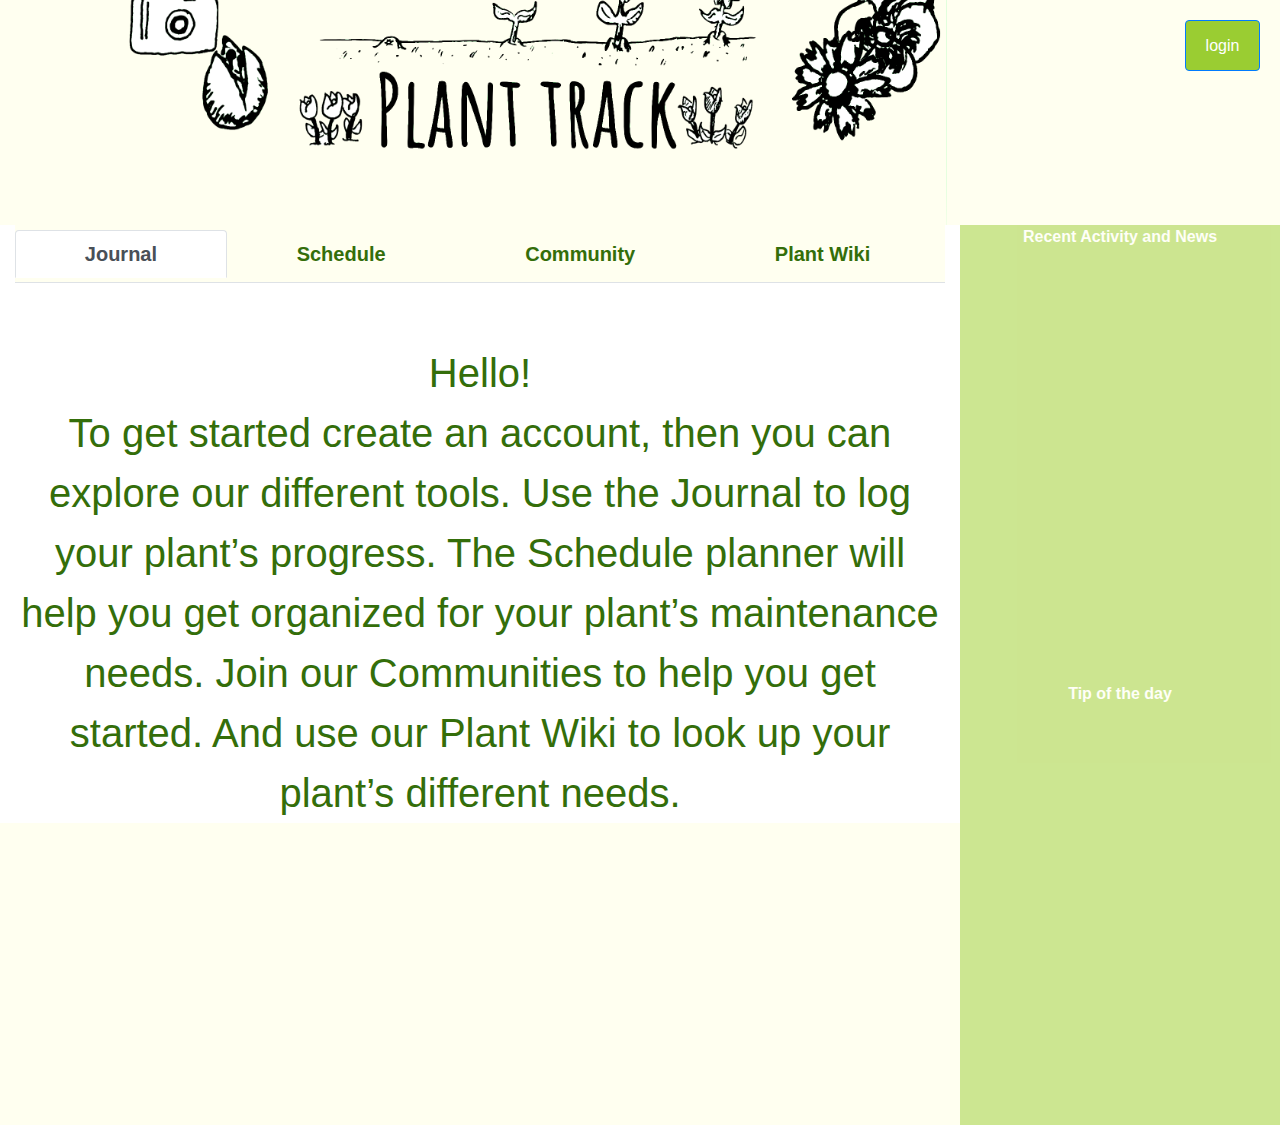
==== commit e8449f90: "design changes" ====
--- a/index.html
+++ b/index.html
@@ -218,7 +218,7 @@
                 var divForTable = document.getElementById("schedule");
                 var table = document.createElement('table');
                 var tr = document.createElement('tr');
-                var weekdays = ['S', 'M', 'T', 'W', 'R', 'F', 'S'];
+                var weekdays = ['Sun', 'Mon', 'Tues', 'Wed', 'Thurs', 'Fri', 'Sat'];
 
                 for(var i = 0; i < 7; i++) {
                   var td = document.createElement('td');
@@ -275,17 +275,19 @@
                 calendar.appendChild(table);
               </script>
               <br><br><br>
-              <div class="calendartable" style="border: 1px forestgreen; padding: 10px;">
+              <div class="calendartable" style="planttack: 1px forestgreen; padding: 10px;">
                 <table>
                   <tr>
                     <td>Today</td>
                     <td><ul>
+                      <br>
                       <li>Water daisies and rosebushes!</li>
                     </ul></td>
                   </tr>
                   <tr>
                     <td>This Week</td>
                     <td><ul>
+                      <br><br><br>
                       <li>Water daisies and rosebushes today</li>
                       <li>Feed rosebushes on Tuesday</li>
                       <li>Water Rosa</li>
@@ -306,7 +308,7 @@
                       <input type="text" placeholder="Search communities...">
 
                       <select>
-                        <option value = "SortBy">Sort By...</option>
+                        <option value = "SortBy">Sort By </option>
                         <option value = "Alphabetical">Alphabetical</option>
                         <option value = "Favorites">Favorites</option>
                         <option value = "MostActive">Most Active</option>
@@ -404,8 +406,10 @@
             <div class="container">
 
               <header>
-                <h1><font face="Candara" color="green" font-size="80%"><b>Plant Track Wiki</b></font> <a href="wikilogo.png" class="image">
-                  <img alt="Wiki Logo.jpg" src="wikilogo.png"  width="100" height="100" data-file-width="100" data-file-height="100">
+                <h1>
+                  <font color="green" font-size="80%"><b>Plant Track Wiki</b></font>
+                  <a href="wikilogo.png" class="image">
+                  <img alt="Wiki Logo.jpg" src="wikilogo.png"  width="80" height="80" data-file-width="100" data-file-height="100">
                 </a></h1>
                 <div align="right"><input type="text" placeholder="Search Wiki..."></div>
               </header>
@@ -435,9 +439,9 @@
                     </tr>
 
                     <tr>
-                      <td colspan="2" style="text-align: center">
+                      <td colspan="2" style="text-align: center; padding:20px;">
                         <a href="pansies.jpg" class="image">
-                          <img alt="Pansy Flower.jpg" src="pansies.jpg"  width="220" height="190" data-file-width="575" data-file-height="599" style="border:1px solid black;">
+                          <img alt="Pansy Flower.jpg" src="pansies.jpg"  width="220" height="190" data-file-width="575" data-file-height="599" style="border:1px solid black; text-align:center;">
                         </a>
                       </td>
                     </tr>
@@ -445,35 +449,35 @@
                     <tr>
                       <td>Lifespan:
                       </td>
-                      <td><div style="display:inline" class="lifespan">XX</div>
+                      <td><div style="display:inline" class="lifespan">2 years</div>
                       </td>
                     </tr>
 
                     <tr>
-                      <td>Habit:
-                      </td>
-                      <td><div style="display:inline" class="habit">XX</div>
+                      <td>Habitat:
+                      </td>
+                      <td><div style="display:inline" class="habit">Acidic soil</div>
                       </td>
                     </tr>
 
                     <tr>
-                      <td>Exposure:
-                      </td>
-                      <td><div style="display:inline" class="exposure">XX</div>
+                      <td>Sun Exposure:
+                      </td>
+                      <td><div style="display:inline" class="exposure">Direct</div>
                       </td>
                     </tr>
 
                     <tr>
                       <td>Water:
                       </td>
-                      <td><div style="display:inline" class="water">XX</div>
+                      <td><div style="display:inline" class="water">Allow soil to dry</div>
                       </td>
                     </tr>
 
                     <tr>
                       <td>Zones:
                       </td>
-                      <td><div style="display:inline" class="lifespan">XX</div>
+                      <td><div style="display:inline" class="lifespan">Western Europe</div>
                       </td>
                     </tr>
 
--- a/mainLayout.css
+++ b/mainLayout.css
@@ -18,12 +18,14 @@
 }
 
 .col-md-3 {
-    background: white;
+    background: yellowgreen;
     text-align: center;
     height: 100vh;
     overflow: auto;
-    border: 1px solid black;
+    /* border: 1px solid black; */
+    opacity: 0.5;
 }
+
 .headWrapper{
     display:flex;
     width:100%;
@@ -45,7 +47,9 @@
     height:100%;
     width: 25%;
     justify-content:flex-end;
-    border: 1px solid black;
+    /* border: 1px solid black; */
+    padding-right: 20px;
+    padding-top: 20px;
 }
 
 #loginBtn{
@@ -55,15 +59,19 @@
     justify-content:center;
     align-items:center;
     background: yellowgreen;
-    border: 0px;
+    /* border: 0px; */
+
 }
 .sidebarElement{
     display: flex;
     width: 100%;
     height: 49%;
     justify-content:center;
-    text-decoration:underline;
-    color:#0056b3
+    /* text-decoration:underline; */
+    /* color:#0056b3; */
+    color: white;
+    font-weight: bold;
+    opacity: 1;
 }
 .tab-pane{
     display:flex;
@@ -77,9 +85,10 @@
 
 td {
   text-align: center;
-  padding-right: 75px;
+  padding-right: 50px;
   padding-top: 5px;
   padding-bottom: 5px;
+  color: teal;
 }
 select {
   text-align: center;
@@ -96,19 +105,21 @@
     background-color: ivory;
     border: 3px yellowgreen;
     padding: 5px;
-    color: forestgreen;
+    color: #346E0A;
     height:100%;
+    text-align: left;
 }
+
 .nav-link {
     border: 3px yellowgreen;
-    color: forestgreen;
+    color: #346E0A;
     font-weight: bold;
     font-size: 20px;
-    height:100%    
+    height:100%
 }
 .journal {
     padding-right: 150px;
-    font-size: 18px; 
+    font-size: 18px;
     height: 100%
 }
 .journalHeader {
@@ -131,7 +142,7 @@
 
 #summary {
   border: 3px yellowgreen;
-  color: forestgreen;
+  color: #346E0A;
   text-align: center;
   font-size: 40px;
 }
@@ -139,6 +150,8 @@
 #logo {
   text-align: center;
   padding-left: 100px;
+  width: 100%;
+  height: 150%;
 }
 
 .schedule {
@@ -152,11 +165,33 @@
   padding-right: 80px;
   text-align: center;
   font-size: 30px;
-  color: forestgreen;
+  color: #346E0A;
 }
 .calendartable {
-  color: forestgreen;
+  color: #346E0A;
   padding-bottom: 25px;
   font-size: 25px;
-  border: forestgreen 1px;
+  border: #346E0A 1px;
 }
+
+.alert {
+  padding: 20px;
+  background-color: yellowgreen;
+  color: white;
+  margin-bottom: 15px;
+}
+
+.closebtn {
+  margin-left: 15px;
+  color: white;
+  font-weight: bold;
+  float: right;
+  font-size: 22px;
+  line-height: 20px;
+  cursor: pointer;
+  transition: 0.3s;
+}
+
+.closebtn:hover {
+  color: black;
+}
